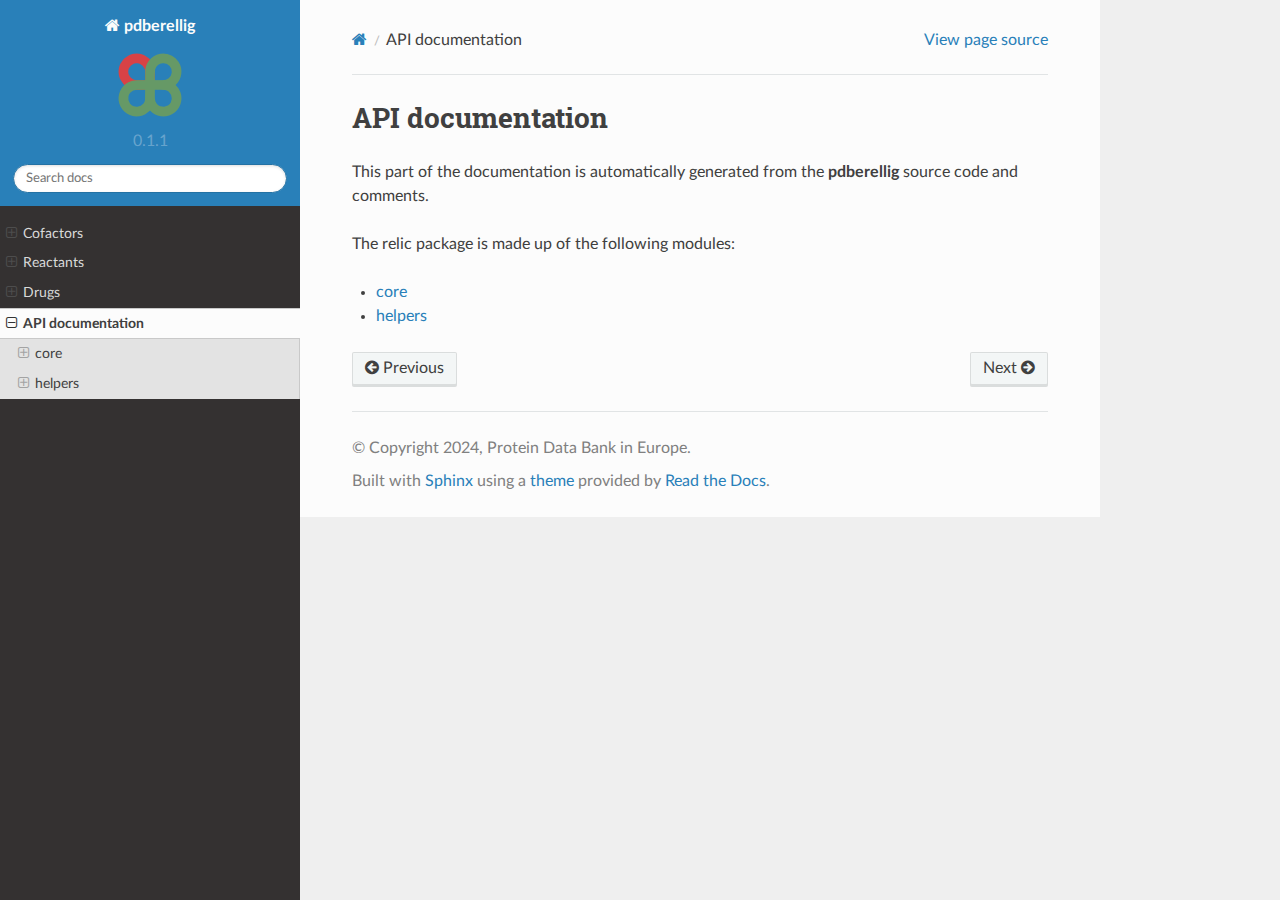
==== api.html @ 91ac5094 "deploy: 54337a96a2cb39eac7a4ba0f6987382b435b58b2" ====
<!DOCTYPE html>
<html class="writer-html5" lang="en" >
<head>
  <meta charset="utf-8" /><meta name="generator" content="Docutils 0.18.1: http://docutils.sourceforge.net/" />

  <meta name="viewport" content="width=device-width, initial-scale=1.0" />
  <title>API documentation &mdash; pdberellig 0.1.1 documentation</title>
      <link rel="stylesheet" href="_static/pygments.css" type="text/css" />
      <link rel="stylesheet" href="_static/css/theme.css" type="text/css" />
      <link rel="stylesheet" href="_static/css/styles.css" type="text/css" />
  <!--[if lt IE 9]>
    <script src="_static/js/html5shiv.min.js"></script>
  <![endif]-->
  
        <script src="_static/jquery.js?v=5d32c60e"></script>
        <script src="_static/_sphinx_javascript_frameworks_compat.js?v=2cd50e6c"></script>
        <script src="_static/documentation_options.js?v=a58bc63e"></script>
        <script src="_static/doctools.js?v=9a2dae69"></script>
        <script src="_static/sphinx_highlight.js?v=dc90522c"></script>
    <script src="_static/js/theme.js"></script>
    <link rel="index" title="Index" href="genindex.html" />
    <link rel="search" title="Search" href="search.html" />
    <link rel="next" title="core" href="pdberellig.core.html" />
    <link rel="prev" title="Drugs" href="documentation/drugs.html" /> 
</head>

<body class="wy-body-for-nav"> 
  <div class="wy-grid-for-nav">
    <nav data-toggle="wy-nav-shift" class="wy-nav-side">
      <div class="wy-side-scroll">
        <div class="wy-side-nav-search" >

          
          
          <a href="index.html" class="icon icon-home">
            pdberellig
              <img src="_static/logo.png" class="logo" alt="Logo"/>
          </a>
              <div class="version">
                0.1.1
              </div>
<div role="search">
  <form id="rtd-search-form" class="wy-form" action="search.html" method="get">
    <input type="text" name="q" placeholder="Search docs" aria-label="Search docs" />
    <input type="hidden" name="check_keywords" value="yes" />
    <input type="hidden" name="area" value="default" />
  </form>
</div>
        </div><div class="wy-menu wy-menu-vertical" data-spy="affix" role="navigation" aria-label="Navigation menu">
              <ul>
<li class="toctree-l1"><a class="reference internal" href="documentation/cofactors.html">Cofactors</a><ul>
<li class="toctree-l2"><a class="reference internal" href="documentation/cofactors.html#annotation-process">Annotation process</a></li>
<li class="toctree-l2"><a class="reference internal" href="documentation/cofactors.html#data">Data</a></li>
<li class="toctree-l2"><a class="reference internal" href="documentation/cofactors.html#examples">Examples</a></li>
</ul>
</li>
<li class="toctree-l1"><a class="reference internal" href="documentation/reactants.html">Reactants</a><ul>
<li class="toctree-l2"><a class="reference internal" href="documentation/reactants.html#annotation-process">Annotation process</a></li>
<li class="toctree-l2"><a class="reference internal" href="documentation/reactants.html#example">Example</a></li>
</ul>
</li>
<li class="toctree-l1"><a class="reference internal" href="documentation/drugs.html">Drugs</a><ul>
<li class="toctree-l2"><a class="reference internal" href="documentation/drugs.html#annotation-process">Annotation process</a></li>
<li class="toctree-l2"><a class="reference internal" href="documentation/drugs.html#example">Example</a></li>
</ul>
</li>
</ul>
<ul class="current">
<li class="toctree-l1 current"><a class="current reference internal" href="#">API documentation</a><ul>
<li class="toctree-l2"><a class="reference internal" href="pdberellig.core.html">core</a><ul>
<li class="toctree-l3"><a class="reference internal" href="pdberellig.core.html#pdberellig-core-cofactors">pdberellig.core.cofactors</a></li>
<li class="toctree-l3"><a class="reference internal" href="pdberellig.core.html#pdberellig-core-reactants">pdberellig.core.reactants</a></li>
<li class="toctree-l3"><a class="reference internal" href="pdberellig.core.html#pdberellig-core-drugs">pdberellig.core.drugs</a></li>
</ul>
</li>
<li class="toctree-l2"><a class="reference internal" href="pdberellig.helpers.html">helpers</a><ul>
<li class="toctree-l3"><a class="reference internal" href="pdberellig.helpers.html#pdberellig-helpers-utils">pdberellig.helpers.utils</a></li>
<li class="toctree-l3"><a class="reference internal" href="pdberellig.helpers.html#module-pdberellig.helpers.file_utils">pdberellig.helpers.file_utils</a><ul>
<li class="toctree-l4"><a class="reference internal" href="pdberellig.helpers.html#pdberellig.helpers.file_utils.get_chebi_iterator"><code class="docutils literal notranslate"><span class="pre">get_chebi_iterator()</span></code></a></li>
<li class="toctree-l4"><a class="reference internal" href="pdberellig.helpers.html#pdberellig.helpers.file_utils.get_cif_path"><code class="docutils literal notranslate"><span class="pre">get_cif_path()</span></code></a></li>
</ul>
</li>
</ul>
</li>
</ul>
</li>
</ul>

        </div>
      </div>
    </nav>

    <section data-toggle="wy-nav-shift" class="wy-nav-content-wrap"><nav class="wy-nav-top" aria-label="Mobile navigation menu" >
          <i data-toggle="wy-nav-top" class="fa fa-bars"></i>
          <a href="index.html">pdberellig</a>
      </nav>

      <div class="wy-nav-content">
        <div class="rst-content">
          <div role="navigation" aria-label="Page navigation">
  <ul class="wy-breadcrumbs">
      <li><a href="index.html" class="icon icon-home" aria-label="Home"></a></li>
      <li class="breadcrumb-item active">API documentation</li>
      <li class="wy-breadcrumbs-aside">
            <a href="_sources/api.md.txt" rel="nofollow"> View page source</a>
      </li>
  </ul>
  <hr/>
</div>
          <div role="main" class="document" itemscope="itemscope" itemtype="http://schema.org/Article">
           <div itemprop="articleBody">
             
  <section id="module-pdberellig">
<span id="api-documentation"></span><h1>API documentation<a class="headerlink" href="#module-pdberellig" title="Link to this heading"></a></h1>
<p>This part of the documentation is automatically generated from the <strong>pdberellig</strong> source code and comments.</p>
<p>The relic package is made up of the following modules:</p>
<div class="toctree-wrapper compound">
<ul>
<li class="toctree-l1"><a class="reference internal" href="pdberellig.core.html">core</a></li>
<li class="toctree-l1"><a class="reference internal" href="pdberellig.helpers.html">helpers</a></li>
</ul>
</div>
</section>


           </div>
          </div>
          <footer><div class="rst-footer-buttons" role="navigation" aria-label="Footer">
        <a href="documentation/drugs.html" class="btn btn-neutral float-left" title="Drugs" accesskey="p" rel="prev"><span class="fa fa-arrow-circle-left" aria-hidden="true"></span> Previous</a>
        <a href="pdberellig.core.html" class="btn btn-neutral float-right" title="core" accesskey="n" rel="next">Next <span class="fa fa-arrow-circle-right" aria-hidden="true"></span></a>
    </div>

  <hr/>

  <div role="contentinfo">
    <p>&#169; Copyright 2024, Protein Data Bank in Europe.</p>
  </div>

  Built with <a href="https://www.sphinx-doc.org/">Sphinx</a> using a
    <a href="https://github.com/readthedocs/sphinx_rtd_theme">theme</a>
    provided by <a href="https://readthedocs.org">Read the Docs</a>.
   

</footer>
        </div>
      </div>
    </section>
  </div>
  <script>
      jQuery(function () {
          SphinxRtdTheme.Navigation.enable(true);
      });
  </script> 

</body>
</html>
---- _static/pygments.css ----
pre { line-height: 125%; }
td.linenos .normal { color: inherit; background-color: transparent; padding-left: 5px; padding-right: 5px; }
span.linenos { color: inherit; background-color: transparent; padding-left: 5px; padding-right: 5px; }
td.linenos .special { color: #000000; background-color: #ffffc0; padding-left: 5px; padding-right: 5px; }
span.linenos.special { color: #000000; background-color: #ffffc0; padding-left: 5px; padding-right: 5px; }
.highlight .hll { background-color: #ffffcc }
.highlight { background: #eeffcc; }
.highlight .c { color: #408090; font-style: italic } /* Comment */
.highlight .err { border: 1px solid #FF0000 } /* Error */
.highlight .k { color: #007020; font-weight: bold } /* Keyword */
.highlight .o { color: #666666 } /* Operator */
.highlight .ch { color: #408090; font-style: italic } /* Comment.Hashbang */
.highlight .cm { color: #408090; font-style: italic } /* Comment.Multiline */
.highlight .cp { color: #007020 } /* Comment.Preproc */
.highlight .cpf { color: #408090; font-style: italic } /* Comment.PreprocFile */
.highlight .c1 { color: #408090; font-style: italic } /* Comment.Single */
.highlight .cs { color: #408090; background-color: #fff0f0 } /* Comment.Special */
.highlight .gd { color: #A00000 } /* Generic.Deleted */
.highlight .ge { font-style: italic } /* Generic.Emph */
.highlight .ges { font-weight: bold; font-style: italic } /* Generic.EmphStrong */
.highlight .gr { color: #FF0000 } /* Generic.Error */
.highlight .gh { color: #000080; font-weight: bold } /* Generic.Heading */
.highlight .gi { color: #00A000 } /* Generic.Inserted */
.highlight .go { color: #333333 } /* Generic.Output */
.highlight .gp { color: #c65d09; font-weight: bold } /* Generic.Prompt */
.highlight .gs { font-weight: bold } /* Generic.Strong */
.highlight .gu { color: #800080; font-weight: bold } /* Generic.Subheading */
.highlight .gt { color: #0044DD } /* Generic.Traceback */
.highlight .kc { color: #007020; font-weight: bold } /* Keyword.Constant */
.highlight .kd { color: #007020; font-weight: bold } /* Keyword.Declaration */
.highlight .kn { color: #007020; font-weight: bold } /* Keyword.Namespace */
.highlight .kp { color: #007020 } /* Keyword.Pseudo */
.highlight .kr { color: #007020; font-weight: bold } /* Keyword.Reserved */
.highlight .kt { color: #902000 } /* Keyword.Type */
.highlight .m { color: #208050 } /* Literal.Number */
.highlight .s { color: #4070a0 } /* Literal.String */
.highlight .na { color: #4070a0 } /* Name.Attribute */
.highlight .nb { color: #007020 } /* Name.Builtin */
.highlight .nc { color: #0e84b5; font-weight: bold } /* Name.Class */
.highlight .no { color: #60add5 } /* Name.Constant */
.highlight .nd { color: #555555; font-weight: bold } /* Name.Decorator */
.highlight .ni { color: #d55537; font-weight: bold } /* Name.Entity */
.highlight .ne { color: #007020 } /* Name.Exception */
.highlight .nf { color: #06287e } /* Name.Function */
.highlight .nl { color: #002070; font-weight: bold } /* Name.Label */
.highlight .nn { color: #0e84b5; font-weight: bold } /* Name.Namespace */
.highlight .nt { color: #062873; font-weight: bold } /* Name.Tag */
.highlight .nv { color: #bb60d5 } /* Name.Variable */
.highlight .ow { color: #007020; font-weight: bold } /* Operator.Word */
.highlight .w { color: #bbbbbb } /* Text.Whitespace */
.highlight .mb { color: #208050 } /* Literal.Number.Bin */
.highlight .mf { color: #208050 } /* Literal.Number.Float */
.highlight .mh { color: #208050 } /* Literal.Number.Hex */
.highlight .mi { color: #208050 } /* Literal.Number.Integer */
.highlight .mo { color: #208050 } /* Literal.Number.Oct */
.highlight .sa { color: #4070a0 } /* Literal.String.Affix */
.highlight .sb { color: #4070a0 } /* Literal.String.Backtick */
.highlight .sc { color: #4070a0 } /* Literal.String.Char */
.highlight .dl { color: #4070a0 } /* Literal.String.Delimiter */
.highlight .sd { color: #4070a0; font-style: italic } /* Literal.String.Doc */
.highlight .s2 { color: #4070a0 } /* Literal.String.Double */
.highlight .se { color: #4070a0; font-weight: bold } /* Literal.String.Escape */
.highlight .sh { color: #4070a0 } /* Literal.String.Heredoc */
.highlight .si { color: #70a0d0; font-style: italic } /* Literal.String.Interpol */
.highlight .sx { color: #c65d09 } /* Literal.String.Other */
.highlight .sr { color: #235388 } /* Literal.String.Regex */
.highlight .s1 { color: #4070a0 } /* Literal.String.Single */
.highlight .ss { color: #517918 } /* Literal.String.Symbol */
.highlight .bp { color: #007020 } /* Name.Builtin.Pseudo */
.highlight .fm { color: #06287e } /* Name.Function.Magic */
.highlight .vc { color: #bb60d5 } /* Name.Variable.Class */
.highlight .vg { color: #bb60d5 } /* Name.Variable.Global */
.highlight .vi { color: #bb60d5 } /* Name.Variable.Instance */
.highlight .vm { color: #bb60d5 } /* Name.Variable.Magic */
.highlight .il { color: #208050 } /* Literal.Number.Integer.Long */
---- _static/css/theme.css ----
html{box-sizing:border-box}*,:after,:before{box-sizing:inherit}article,aside,details,figcaption,figure,footer,header,hgroup,nav,section{display:block}audio,canvas,video{display:inline-block;*display:inline;*zoom:1}[hidden],audio:not([controls]){display:none}*{-webkit-box-sizing:border-box;-moz-box-sizing:border-box;box-sizing:border-box}html{font-size:100%;-webkit-text-size-adjust:100%;-ms-text-size-adjust:100%}body{margin:0}a:active,a:hover{outline:0}abbr[title]{border-bottom:1px dotted}b,strong{font-weight:700}blockquote{margin:0}dfn{font-style:italic}ins{background:#ff9;text-decoration:none}ins,mark{color:#000}mark{background:#ff0;font-style:italic;font-weight:700}.rst-content code,.rst-content tt,code,kbd,pre,samp{font-family:monospace,serif;_font-family:courier new,monospace;font-size:1em}pre{white-space:pre}q{quotes:none}q:after,q:before{content:"";content:none}small{font-size:85%}sub,sup{font-size:75%;line-height:0;position:relative;vertical-align:baseline}sup{top:-.5em}sub{bottom:-.25em}dl,ol,ul{margin:0;padding:0;list-style:none;list-style-image:none}li{list-style:none}dd{margin:0}img{border:0;-ms-interpolation-mode:bicubic;vertical-align:middle;max-width:100%}svg:not(:root){overflow:hidden}figure,form{margin:0}label{cursor:pointer}button,input,select,textarea{font-size:100%;margin:0;vertical-align:baseline;*vertical-align:middle}button,input{line-height:normal}button,input[type=button],input[type=reset],input[type=submit]{cursor:pointer;-webkit-appearance:button;*overflow:visible}button[disabled],input[disabled]{cursor:default}input[type=search]{-webkit-appearance:textfield;-moz-box-sizing:content-box;-webkit-box-sizing:content-box;box-sizing:content-box}textarea{resize:vertical}table{border-collapse:collapse;border-spacing:0}td{vertical-align:top}.chromeframe{margin:.2em 0;background:#ccc;color:#000;padding:.2em 0}.ir{display:block;border:0;text-indent:-999em;overflow:hidden;background-color:transparent;background-repeat:no-repeat;text-align:left;direction:ltr;*line-height:0}.ir br{display:none}.hidden{display:none!important;visibility:hidden}.visuallyhidden{border:0;clip:rect(0 0 0 0);height:1px;margin:-1px;overflow:hidden;padding:0;position:absolute;width:1px}.visuallyhidden.focusable:active,.visuallyhidden.focusable:focus{clip:auto;height:auto;margin:0;overflow:visible;position:static;width:auto}.invisible{visibility:hidden}.relative{position:relative}big,small{font-size:100%}@media print{body,html,section{background:none!important}*{box-shadow:none!important;text-shadow:none!important;filter:none!important;-ms-filter:none!important}a,a:visited{text-decoration:underline}.ir a:after,a[href^="#"]:after,a[href^="javascript:"]:after{content:""}blockquote,pre{page-break-inside:avoid}thead{display:table-header-group}img,tr{page-break-inside:avoid}img{max-width:100%!important}@page{margin:.5cm}.rst-content .toctree-wrapper>p.caption,h2,h3,p{orphans:3;widows:3}.rst-content .toctree-wrapper>p.caption,h2,h3{page-break-after:avoid}}.btn,.fa:before,.icon:before,.rst-content .admonition,.rst-content .admonition-title:before,.rst-content .admonition-todo,.rst-content .attention,.rst-content .caution,.rst-content .code-block-caption .headerlink:before,.rst-content .danger,.rst-content .eqno .headerlink:before,.rst-content .error,.rst-content .hint,.rst-content .important,.rst-content .note,.rst-content .seealso,.rst-content .tip,.rst-content .warning,.rst-content code.download span:first-child:before,.rst-content dl dt .headerlink:before,.rst-content h1 .headerlink:before,.rst-content h2 .headerlink:before,.rst-content h3 .headerlink:before,.rst-content h4 .headerlink:before,.rst-content h5 .headerlink:before,.rst-content h6 .headerlink:before,.rst-content p.caption .headerlink:before,.rst-content p .headerlink:before,.rst-content table>caption .headerlink:before,.rst-content tt.download span:first-child:before,.wy-alert,.wy-dropdown .caret:before,.wy-inline-validate.wy-inline-validate-danger .wy-input-context:before,.wy-inline-validate.wy-inline-validate-info .wy-input-context:before,.wy-inline-validate.wy-inline-validate-success .wy-input-context:before,.wy-inline-validate.wy-inline-validate-warning .wy-input-context:before,.wy-menu-vertical li.current>a button.toctree-expand:before,.wy-menu-vertical li.on a button.toctree-expand:before,.wy-menu-vertical li button.toctree-expand:before,input[type=color],input[type=date],input[type=datetime-local],input[type=datetime],input[type=email],input[type=month],input[type=number],input[type=password],input[type=search],input[type=tel],input[type=text],input[type=time],input[type=url],input[type=week],select,textarea{-webkit-font-smoothing:antialiased}.clearfix{*zoom:1}.clearfix:after,.clearfix:before{display:table;content:""}.clearfix:after{clear:both}/*!
 *  Font Awesome 4.7.0 by @davegandy - http://fontawesome.io - @fontawesome
 *  License - http://fontawesome.io/license (Font: SIL OFL 1.1, CSS: MIT License)
 */@font-face{font-family:FontAwesome;src:url(fonts/fontawesome-webfont.eot?674f50d287a8c48dc19ba404d20fe713);src:url(fonts/fontawesome-webfont.eot?674f50d287a8c48dc19ba404d20fe713?#iefix&v=4.7.0) format("embedded-opentype"),url(fonts/fontawesome-webfont.woff2?af7ae505a9eed503f8b8e6982036873e) format("woff2"),url(fonts/fontawesome-webfont.woff?fee66e712a8a08eef5805a46892932ad) format("woff"),url(fonts/fontawesome-webfont.ttf?b06871f281fee6b241d60582ae9369b9) format("truetype"),url(fonts/fontawesome-webfont.svg?912ec66d7572ff821749319396470bde#fontawesomeregular) format("svg");font-weight:400;font-style:normal}.fa,.icon,.rst-content .admonition-title,.rst-content .code-block-caption .headerlink,.rst-content .eqno .headerlink,.rst-content code.download span:first-child,.rst-content dl dt .headerlink,.rst-content h1 .headerlink,.rst-content h2 .headerlink,.rst-content h3 .headerlink,.rst-content h4 .headerlink,.rst-content h5 .headerlink,.rst-content h6 .headerlink,.rst-content p.caption .headerlink,.rst-content p .headerlink,.rst-content table>caption .headerlink,.rst-content tt.download span:first-child,.wy-menu-vertical li.current>a button.toctree-expand,.wy-menu-vertical li.on a button.toctree-expand,.wy-menu-vertical li button.toctree-expand{display:inline-block;font:normal normal normal 14px/1 FontAwesome;font-size:inherit;text-rendering:auto;-webkit-font-smoothing:antialiased;-moz-osx-font-smoothing:grayscale}.fa-lg{font-size:1.33333em;line-height:.75em;vertical-align:-15%}.fa-2x{font-size:2em}.fa-3x{font-size:3em}.fa-4x{font-size:4em}.fa-5x{font-size:5em}.fa-fw{width:1.28571em;text-align:center}.fa-ul{padding-left:0;margin-left:2.14286em;list-style-type:none}.fa-ul>li{position:relative}.fa-li{position:absolute;left:-2.14286em;width:2.14286em;top:.14286em;text-align:center}.fa-li.fa-lg{left:-1.85714em}.fa-border{padding:.2em .25em .15em;border:.08em solid #eee;border-radius:.1em}.fa-pull-left{float:left}.fa-pull-right{float:right}.fa-pull-left.icon,.fa.fa-pull-left,.rst-content .code-block-caption .fa-pull-left.headerlink,.rst-content .eqno .fa-pull-left.headerlink,.rst-content .fa-pull-left.admonition-title,.rst-content code.download span.fa-pull-left:first-child,.rst-content dl dt .fa-pull-left.headerlink,.rst-content h1 .fa-pull-left.headerlink,.rst-content h2 .fa-pull-left.headerlink,.rst-content h3 .fa-pull-left.headerlink,.rst-content h4 .fa-pull-left.headerlink,.rst-content h5 .fa-pull-left.headerlink,.rst-content h6 .fa-pull-left.headerlink,.rst-content p .fa-pull-left.headerlink,.rst-content table>caption .fa-pull-left.headerlink,.rst-content tt.download span.fa-pull-left:first-child,.wy-menu-vertical li.current>a button.fa-pull-left.toctree-expand,.wy-menu-vertical li.on a button.fa-pull-left.toctree-expand,.wy-menu-vertical li button.fa-pull-left.toctree-expand{margin-right:.3em}.fa-pull-right.icon,.fa.fa-pull-right,.rst-content .code-block-caption .fa-pull-right.headerlink,.rst-content .eqno .fa-pull-right.headerlink,.rst-content .fa-pull-right.admonition-title,.rst-content code.download span.fa-pull-right:first-child,.rst-content dl dt .fa-pull-right.headerlink,.rst-content h1 .fa-pull-right.headerlink,.rst-content h2 .fa-pull-right.headerlink,.rst-content h3 .fa-pull-right.headerlink,.rst-content h4 .fa-pull-right.headerlink,.rst-content h5 .fa-pull-right.headerlink,.rst-content h6 .fa-pull-right.headerlink,.rst-content p .fa-pull-right.headerlink,.rst-content table>caption .fa-pull-right.headerlink,.rst-content tt.download span.fa-pull-right:first-child,.wy-menu-vertical li.current>a button.fa-pull-right.toctree-expand,.wy-menu-vertical li.on a button.fa-pull-right.toctree-expand,.wy-menu-vertical li button.fa-pull-right.toctree-expand{margin-left:.3em}.pull-right{float:right}.pull-left{float:left}.fa.pull-left,.pull-left.icon,.rst-content .code-block-caption .pull-left.headerlink,.rst-content .eqno .pull-left.headerlink,.rst-content .pull-left.admonition-title,.rst-content code.download span.pull-left:first-child,.rst-content dl dt .pull-left.headerlink,.rst-content h1 .pull-left.headerlink,.rst-content h2 .pull-left.headerlink,.rst-content h3 .pull-left.headerlink,.rst-content h4 .pull-left.headerlink,.rst-content h5 .pull-left.headerlink,.rst-content h6 .pull-left.headerlink,.rst-content p .pull-left.headerlink,.rst-content table>caption .pull-left.headerlink,.rst-content tt.download span.pull-left:first-child,.wy-menu-vertical li.current>a button.pull-left.toctree-expand,.wy-menu-vertical li.on a button.pull-left.toctree-expand,.wy-menu-vertical li button.pull-left.toctree-expand{margin-right:.3em}.fa.pull-right,.pull-right.icon,.rst-content .code-block-caption .pull-right.headerlink,.rst-content .eqno .pull-right.headerlink,.rst-content .pull-right.admonition-title,.rst-content code.download span.pull-right:first-child,.rst-content dl dt .pull-right.headerlink,.rst-content h1 .pull-right.headerlink,.rst-content h2 .pull-right.headerlink,.rst-content h3 .pull-right.headerlink,.rst-content h4 .pull-right.headerlink,.rst-content h5 .pull-right.headerlink,.rst-content h6 .pull-right.headerlink,.rst-content p .pull-right.headerlink,.rst-content table>caption .pull-right.headerlink,.rst-content tt.download span.pull-right:first-child,.wy-menu-vertical li.current>a button.pull-right.toctree-expand,.wy-menu-vertical li.on a button.pull-right.toctree-expand,.wy-menu-vertical li button.pull-right.toctree-expand{margin-left:.3em}.fa-spin{-webkit-animation:fa-spin 2s linear infinite;animation:fa-spin 2s linear infinite}.fa-pulse{-webkit-animation:fa-spin 1s steps(8) infinite;animation:fa-spin 1s steps(8) infinite}@-webkit-keyframes fa-spin{0%{-webkit-transform:rotate(0deg);transform:rotate(0deg)}to{-webkit-transform:rotate(359deg);transform:rotate(359deg)}}@keyframes fa-spin{0%{-webkit-transform:rotate(0deg);transform:rotate(0deg)}to{-webkit-transform:rotate(359deg);transform:rotate(359deg)}}.fa-rotate-90{-ms-filter:"progid:DXImageTransform.Microsoft.BasicImage(rotation=1)";-webkit-transform:rotate(90deg);-ms-transform:rotate(90deg);transform:rotate(90deg)}.fa-rotate-180{-ms-filter:"progid:DXImageTransform.Microsoft.BasicImage(rotation=2)";-webkit-transform:rotate(180deg);-ms-transform:rotate(180deg);transform:rotate(180deg)}.fa-rotate-270{-ms-filter:"progid:DXImageTransform.Microsoft.BasicImage(rotation=3)";-webkit-transform:rotate(270deg);-ms-transform:rotate(270deg);transform:rotate(270deg)}.fa-flip-horizontal{-ms-filter:"progid:DXImageTransform.Microsoft.BasicImage(rotation=0, mirror=1)";-webkit-transform:scaleX(-1);-ms-transform:scaleX(-1);transform:scaleX(-1)}.fa-flip-vertical{-ms-filter:"progid:DXImageTransform.Microsoft.BasicImage(rotation=2, mirror=1)";-webkit-transform:scaleY(-1);-ms-transform:scaleY(-1);transform:scaleY(-1)}:root .fa-flip-horizontal,:root .fa-flip-vertical,:root .fa-rotate-90,:root .fa-rotate-180,:root .fa-rotate-270{filter:none}.fa-stack{position:relative;display:inline-block;width:2em;height:2em;line-height:2em;vertical-align:middle}.fa-stack-1x,.fa-stack-2x{position:absolute;left:0;width:100%;text-align:center}.fa-stack-1x{line-height:inherit}.fa-stack-2x{font-size:2em}.fa-inverse{color:#fff}.fa-glass:before{content:""}.fa-music:before{content:""}.fa-search:before,.icon-search:before{content:""}.fa-envelope-o:before{content:""}.fa-heart:before{content:""}.fa-star:before{content:""}.fa-star-o:before{content:""}.fa-user:before{content:""}.fa-film:before{content:""}.fa-th-large:before{content:""}.fa-th:before{content:""}.fa-th-list:before{content:""}.fa-check:before{content:""}.fa-close:before,.fa-remove:before,.fa-times:before{content:""}.fa-search-plus:before{content:""}.fa-search-minus:before{content:""}.fa-power-off:before{content:""}.fa-signal:before{content:""}.fa-cog:before,.fa-gear:before{content:""}.fa-trash-o:before{content:""}.fa-home:before,.icon-home:before{content:""}.fa-file-o:before{content:""}.fa-clock-o:before{content:""}.fa-road:before{content:""}.fa-download:before,.rst-content code.download span:first-child:before,.rst-content tt.download span:first-child:before{content:""}.fa-arrow-circle-o-down:before{content:""}.fa-arrow-circle-o-up:before{content:""}.fa-inbox:before{content:""}.fa-play-circle-o:before{content:""}.fa-repeat:before,.fa-rotate-right:before{content:""}.fa-refresh:before{content:""}.fa-list-alt:before{content:""}.fa-lock:before{content:""}.fa-flag:before{content:""}.fa-headphones:before{content:""}.fa-volume-off:before{content:""}.fa-volume-down:before{content:""}.fa-volume-up:before{content:""}.fa-qrcode:before{content:""}.fa-barcode:before{content:""}.fa-tag:before{content:""}.fa-tags:before{content:""}.fa-book:before,.icon-book:before{content:""}.fa-bookmark:before{content:""}.fa-print:before{content:""}.fa-camera:before{content:""}.fa-font:before{content:""}.fa-bold:before{content:""}.fa-italic:before{content:""}.fa-text-height:before{content:""}.fa-text-width:before{content:""}.fa-align-left:before{content:""}.fa-align-center:before{content:""}.fa-align-right:before{content:""}.fa-align-justify:before{content:""}.fa-list:before{content:""}.fa-dedent:before,.fa-outdent:before{content:""}.fa-indent:before{content:""}.fa-video-camera:before{content:""}.fa-image:before,.fa-photo:before,.fa-picture-o:before{content:""}.fa-pencil:before{content:""}.fa-map-marker:before{content:""}.fa-adjust:before{content:""}.fa-tint:before{content:""}.fa-edit:before,.fa-pencil-square-o:before{content:""}.fa-share-square-o:before{content:""}.fa-check-square-o:before{content:""}.fa-arrows:before{content:""}.fa-step-backward:before{content:""}.fa-fast-backward:before{content:""}.fa-backward:before{content:""}.fa-play:before{content:""}.fa-pause:before{content:""}.fa-stop:before{content:""}.fa-forward:before{content:""}.fa-fast-forward:before{content:""}.fa-step-forward:before{content:""}.fa-eject:before{content:""}.fa-chevron-left:before{content:""}.fa-chevron-right:before{content:""}.fa-plus-circle:before{content:""}.fa-minus-circle:before{content:""}.fa-times-circle:before,.wy-inline-validate.wy-inline-validate-danger .wy-input-context:before{content:""}.fa-check-circle:before,.wy-inline-validate.wy-inline-validate-success .wy-input-context:before{content:""}.fa-question-circle:before{content:""}.fa-info-circle:before{content:""}.fa-crosshairs:before{content:""}.fa-times-circle-o:before{content:""}.fa-check-circle-o:before{content:""}.fa-ban:before{content:""}.fa-arrow-left:before{content:""}.fa-arrow-right:before{content:""}.fa-arrow-up:before{content:""}.fa-arrow-down:before{content:""}.fa-mail-forward:before,.fa-share:before{content:""}.fa-expand:before{content:""}.fa-compress:before{content:""}.fa-plus:before{content:""}.fa-minus:before{content:""}.fa-asterisk:before{content:""}.fa-exclamation-circle:before,.rst-content .admonition-title:before,.wy-inline-validate.wy-inline-validate-info .wy-input-context:before,.wy-inline-validate.wy-inline-validate-warning .wy-input-context:before{content:""}.fa-gift:before{content:""}.fa-leaf:before{content:""}.fa-fire:before,.icon-fire:before{content:""}.fa-eye:before{content:""}.fa-eye-slash:before{content:""}.fa-exclamation-triangle:before,.fa-warning:before{content:""}.fa-plane:before{content:""}.fa-calendar:before{content:""}.fa-random:before{content:""}.fa-comment:before{content:""}.fa-magnet:before{content:""}.fa-chevron-up:before{content:""}.fa-chevron-down:before{content:""}.fa-retweet:before{content:""}.fa-shopping-cart:before{content:""}.fa-folder:before{content:""}.fa-folder-open:before{content:""}.fa-arrows-v:before{content:""}.fa-arrows-h:before{content:""}.fa-bar-chart-o:before,.fa-bar-chart:before{content:""}.fa-twitter-square:before{content:""}.fa-facebook-square:before{content:""}.fa-camera-retro:before{content:""}.fa-key:before{content:""}.fa-cogs:before,.fa-gears:before{content:""}.fa-comments:before{content:""}.fa-thumbs-o-up:before{content:""}.fa-thumbs-o-down:before{content:""}.fa-star-half:before{content:""}.fa-heart-o:before{content:""}.fa-sign-out:before{content:""}.fa-linkedin-square:before{content:""}.fa-thumb-tack:before{content:""}.fa-external-link:before{content:""}.fa-sign-in:before{content:""}.fa-trophy:before{content:""}.fa-github-square:before{content:""}.fa-upload:before{content:""}.fa-lemon-o:before{content:""}.fa-phone:before{content:""}.fa-square-o:before{content:""}.fa-bookmark-o:before{content:""}.fa-phone-square:before{content:""}.fa-twitter:before{content:""}.fa-facebook-f:before,.fa-facebook:before{content:""}.fa-github:before,.icon-github:before{content:""}.fa-unlock:before{content:""}.fa-credit-card:before{content:""}.fa-feed:before,.fa-rss:before{content:""}.fa-hdd-o:before{content:""}.fa-bullhorn:before{content:""}.fa-bell:before{content:""}.fa-certificate:before{content:""}.fa-hand-o-right:before{content:""}.fa-hand-o-left:before{content:""}.fa-hand-o-up:before{content:""}.fa-hand-o-down:before{content:""}.fa-arrow-circle-left:before,.icon-circle-arrow-left:before{content:""}.fa-arrow-circle-right:before,.icon-circle-arrow-right:before{content:""}.fa-arrow-circle-up:before{content:""}.fa-arrow-circle-down:before{content:""}.fa-globe:before{content:""}.fa-wrench:before{content:""}.fa-tasks:before{content:""}.fa-filter:before{content:""}.fa-briefcase:before{content:""}.fa-arrows-alt:before{content:""}.fa-group:before,.fa-users:before{content:""}.fa-chain:before,.fa-link:before,.icon-link:before{content:""}.fa-cloud:before{content:""}.fa-flask:before{content:""}.fa-cut:before,.fa-scissors:before{content:""}.fa-copy:before,.fa-files-o:before{content:""}.fa-paperclip:before{content:""}.fa-floppy-o:before,.fa-save:before{content:""}.fa-square:before{content:""}.fa-bars:before,.fa-navicon:before,.fa-reorder:before{content:""}.fa-list-ul:before{content:""}.fa-list-ol:before{content:""}.fa-strikethrough:before{content:""}.fa-underline:before{content:""}.fa-table:before{content:""}.fa-magic:before{content:""}.fa-truck:before{content:""}.fa-pinterest:before{content:""}.fa-pinterest-square:before{content:""}.fa-google-plus-square:before{content:""}.fa-google-plus:before{content:""}.fa-money:before{content:""}.fa-caret-down:before,.icon-caret-down:before,.wy-dropdown .caret:before{content:""}.fa-caret-up:before{content:""}.fa-caret-left:before{content:""}.fa-caret-right:before{content:""}.fa-columns:before{content:""}.fa-sort:before,.fa-unsorted:before{content:""}.fa-sort-desc:before,.fa-sort-down:before{content:""}.fa-sort-asc:before,.fa-sort-up:before{content:""}.fa-envelope:before{content:""}.fa-linkedin:before{content:""}.fa-rotate-left:before,.fa-undo:before{content:""}.fa-gavel:before,.fa-legal:before{content:""}.fa-dashboard:before,.fa-tachometer:before{content:""}.fa-comment-o:before{content:""}.fa-comments-o:before{content:""}.fa-bolt:before,.fa-flash:before{content:""}.fa-sitemap:before{content:""}.fa-umbrella:before{content:""}.fa-clipboard:before,.fa-paste:before{content:""}.fa-lightbulb-o:before{content:""}.fa-exchange:before{content:""}.fa-cloud-download:before{content:""}.fa-cloud-upload:before{content:""}.fa-user-md:before{content:""}.fa-stethoscope:before{content:""}.fa-suitcase:before{content:""}.fa-bell-o:before{content:""}.fa-coffee:before{content:""}.fa-cutlery:before{content:""}.fa-file-text-o:before{content:""}.fa-building-o:before{content:""}.fa-hospital-o:before{content:""}.fa-ambulance:before{content:""}.fa-medkit:before{content:""}.fa-fighter-jet:before{content:""}.fa-beer:before{content:""}.fa-h-square:before{content:""}.fa-plus-square:before{content:""}.fa-angle-double-left:before{content:""}.fa-angle-double-right:before{content:""}.fa-angle-double-up:before{content:""}.fa-angle-double-down:before{content:""}.fa-angle-left:before{content:""}.fa-angle-right:before{content:""}.fa-angle-up:before{content:""}.fa-angle-down:before{content:""}.fa-desktop:before{content:""}.fa-laptop:before{content:""}.fa-tablet:before{content:""}.fa-mobile-phone:before,.fa-mobile:before{content:""}.fa-circle-o:before{content:""}.fa-quote-left:before{content:""}.fa-quote-right:before{content:""}.fa-spinner:before{content:""}.fa-circle:before{content:""}.fa-mail-reply:before,.fa-reply:before{content:""}.fa-github-alt:before{content:""}.fa-folder-o:before{content:""}.fa-folder-open-o:before{content:""}.fa-smile-o:before{content:""}.fa-frown-o:before{content:""}.fa-meh-o:before{content:""}.fa-gamepad:before{content:""}.fa-keyboard-o:before{content:""}.fa-flag-o:before{content:""}.fa-flag-checkered:before{content:""}.fa-terminal:before{content:""}.fa-code:before{content:""}.fa-mail-reply-all:before,.fa-reply-all:before{content:""}.fa-star-half-empty:before,.fa-star-half-full:before,.fa-star-half-o:before{content:""}.fa-location-arrow:before{content:""}.fa-crop:before{content:""}.fa-code-fork:before{content:""}.fa-chain-broken:before,.fa-unlink:before{content:""}.fa-question:before{content:""}.fa-info:before{content:""}.fa-exclamation:before{content:""}.fa-superscript:before{content:""}.fa-subscript:before{content:""}.fa-eraser:before{content:""}.fa-puzzle-piece:before{content:""}.fa-microphone:before{content:""}.fa-microphone-slash:before{content:""}.fa-shield:before{content:""}.fa-calendar-o:before{content:""}.fa-fire-extinguisher:before{content:""}.fa-rocket:before{content:""}.fa-maxcdn:before{content:""}.fa-chevron-circle-left:before{content:""}.fa-chevron-circle-right:before{content:""}.fa-chevron-circle-up:before{content:""}.fa-chevron-circle-down:before{content:""}.fa-html5:before{content:""}.fa-css3:before{content:""}.fa-anchor:before{content:""}.fa-unlock-alt:before{content:""}.fa-bullseye:before{content:""}.fa-ellipsis-h:before{content:""}.fa-ellipsis-v:before{content:""}.fa-rss-square:before{content:""}.fa-play-circle:before{content:""}.fa-ticket:before{content:""}.fa-minus-square:before{content:""}.fa-minus-square-o:before,.wy-menu-vertical li.current>a button.toctree-expand:before,.wy-menu-vertical li.on a button.toctree-expand:before{content:""}.fa-level-up:before{content:""}.fa-level-down:before{content:""}.fa-check-square:before{content:""}.fa-pencil-square:before{content:""}.fa-external-link-square:before{content:""}.fa-share-square:before{content:""}.fa-compass:before{content:""}.fa-caret-square-o-down:before,.fa-toggle-down:before{content:""}.fa-caret-square-o-up:before,.fa-toggle-up:before{content:""}.fa-caret-square-o-right:before,.fa-toggle-right:before{content:""}.fa-eur:before,.fa-euro:before{content:""}.fa-gbp:before{content:""}.fa-dollar:before,.fa-usd:before{content:""}.fa-inr:before,.fa-rupee:before{content:""}.fa-cny:before,.fa-jpy:before,.fa-rmb:before,.fa-yen:before{content:""}.fa-rouble:before,.fa-rub:before,.fa-ruble:before{content:""}.fa-krw:before,.fa-won:before{content:""}.fa-bitcoin:before,.fa-btc:before{content:""}.fa-file:before{content:""}.fa-file-text:before{content:""}.fa-sort-alpha-asc:before{content:""}.fa-sort-alpha-desc:before{content:""}.fa-sort-amount-asc:before{content:""}.fa-sort-amount-desc:before{content:""}.fa-sort-numeric-asc:before{content:""}.fa-sort-numeric-desc:before{content:""}.fa-thumbs-up:before{content:""}.fa-thumbs-down:before{content:""}.fa-youtube-square:before{content:""}.fa-youtube:before{content:""}.fa-xing:before{content:""}.fa-xing-square:before{content:""}.fa-youtube-play:before{content:""}.fa-dropbox:before{content:""}.fa-stack-overflow:before{content:""}.fa-instagram:before{content:""}.fa-flickr:before{content:""}.fa-adn:before{content:""}.fa-bitbucket:before,.icon-bitbucket:before{content:""}.fa-bitbucket-square:before{content:""}.fa-tumblr:before{content:""}.fa-tumblr-square:before{content:""}.fa-long-arrow-down:before{content:""}.fa-long-arrow-up:before{content:""}.fa-long-arrow-left:before{content:""}.fa-long-arrow-right:before{content:""}.fa-apple:before{content:""}.fa-windows:before{content:""}.fa-android:before{content:""}.fa-linux:before{content:""}.fa-dribbble:before{content:""}.fa-skype:before{content:""}.fa-foursquare:before{content:""}.fa-trello:before{content:""}.fa-female:before{content:""}.fa-male:before{content:""}.fa-gittip:before,.fa-gratipay:before{content:""}.fa-sun-o:before{content:""}.fa-moon-o:before{content:""}.fa-archive:before{content:""}.fa-bug:before{content:""}.fa-vk:before{content:""}.fa-weibo:before{content:""}.fa-renren:before{content:""}.fa-pagelines:before{content:""}.fa-stack-exchange:before{content:""}.fa-arrow-circle-o-right:before{content:""}.fa-arrow-circle-o-left:before{content:""}.fa-caret-square-o-left:before,.fa-toggle-left:before{content:""}.fa-dot-circle-o:before{content:""}.fa-wheelchair:before{content:""}.fa-vimeo-square:before{content:""}.fa-try:before,.fa-turkish-lira:before{content:""}.fa-plus-square-o:before,.wy-menu-vertical li button.toctree-expand:before{content:""}.fa-space-shuttle:before{content:""}.fa-slack:before{content:""}.fa-envelope-square:before{content:""}.fa-wordpress:before{content:""}.fa-openid:before{content:""}.fa-bank:before,.fa-institution:before,.fa-university:before{content:""}.fa-graduation-cap:before,.fa-mortar-board:before{content:""}.fa-yahoo:before{content:""}.fa-google:before{content:""}.fa-reddit:before{content:""}.fa-reddit-square:before{content:""}.fa-stumbleupon-circle:before{content:""}.fa-stumbleupon:before{content:""}.fa-delicious:before{content:""}.fa-digg:before{content:""}.fa-pied-piper-pp:before{content:""}.fa-pied-piper-alt:before{content:""}.fa-drupal:before{content:""}.fa-joomla:before{content:""}.fa-language:before{content:""}.fa-fax:before{content:""}.fa-building:before{content:""}.fa-child:before{content:""}.fa-paw:before{content:""}.fa-spoon:before{content:""}.fa-cube:before{content:""}.fa-cubes:before{content:""}.fa-behance:before{content:""}.fa-behance-square:before{content:""}.fa-steam:before{content:""}.fa-steam-square:before{content:""}.fa-recycle:before{content:""}.fa-automobile:before,.fa-car:before{content:""}.fa-cab:before,.fa-taxi:before{content:""}.fa-tree:before{content:""}.fa-spotify:before{content:""}.fa-deviantart:before{content:""}.fa-soundcloud:before{content:""}.fa-database:before{content:""}.fa-file-pdf-o:before{content:""}.fa-file-word-o:before{content:""}.fa-file-excel-o:before{content:""}.fa-file-powerpoint-o:before{content:""}.fa-file-image-o:before,.fa-file-photo-o:before,.fa-file-picture-o:before{content:""}.fa-file-archive-o:before,.fa-file-zip-o:before{content:""}.fa-file-audio-o:before,.fa-file-sound-o:before{content:""}.fa-file-movie-o:before,.fa-file-video-o:before{content:""}.fa-file-code-o:before{content:""}.fa-vine:before{content:""}.fa-codepen:before{content:""}.fa-jsfiddle:before{content:""}.fa-life-bouy:before,.fa-life-buoy:before,.fa-life-ring:before,.fa-life-saver:before,.fa-support:before{content:""}.fa-circle-o-notch:before{content:""}.fa-ra:before,.fa-rebel:before,.fa-resistance:before{content:""}.fa-empire:before,.fa-ge:before{content:""}.fa-git-square:before{content:""}.fa-git:before{content:""}.fa-hacker-news:before,.fa-y-combinator-square:before,.fa-yc-square:before{content:""}.fa-tencent-weibo:before{content:""}.fa-qq:before{content:""}.fa-wechat:before,.fa-weixin:before{content:""}.fa-paper-plane:before,.fa-send:before{content:""}.fa-paper-plane-o:before,.fa-send-o:before{content:""}.fa-history:before{content:""}.fa-circle-thin:before{content:""}.fa-header:before{content:""}.fa-paragraph:before{content:""}.fa-sliders:before{content:""}.fa-share-alt:before{content:""}.fa-share-alt-square:before{content:""}.fa-bomb:before{content:""}.fa-futbol-o:before,.fa-soccer-ball-o:before{content:""}.fa-tty:before{content:""}.fa-binoculars:before{content:""}.fa-plug:before{content:""}.fa-slideshare:before{content:""}.fa-twitch:before{content:""}.fa-yelp:before{content:""}.fa-newspaper-o:before{content:""}.fa-wifi:before{content:""}.fa-calculator:before{content:""}.fa-paypal:before{content:""}.fa-google-wallet:before{content:""}.fa-cc-visa:before{content:""}.fa-cc-mastercard:before{content:""}.fa-cc-discover:before{content:""}.fa-cc-amex:before{content:""}.fa-cc-paypal:before{content:""}.fa-cc-stripe:before{content:""}.fa-bell-slash:before{content:""}.fa-bell-slash-o:before{content:""}.fa-trash:before{content:""}.fa-copyright:before{content:""}.fa-at:before{content:""}.fa-eyedropper:before{content:""}.fa-paint-brush:before{content:""}.fa-birthday-cake:before{content:""}.fa-area-chart:before{content:""}.fa-pie-chart:before{content:""}.fa-line-chart:before{content:""}.fa-lastfm:before{content:""}.fa-lastfm-square:before{content:""}.fa-toggle-off:before{content:""}.fa-toggle-on:before{content:""}.fa-bicycle:before{content:""}.fa-bus:before{content:""}.fa-ioxhost:before{content:""}.fa-angellist:before{content:""}.fa-cc:before{content:""}.fa-ils:before,.fa-shekel:before,.fa-sheqel:before{content:""}.fa-meanpath:before{content:""}.fa-buysellads:before{content:""}.fa-connectdevelop:before{content:""}.fa-dashcube:before{content:""}.fa-forumbee:before{content:""}.fa-leanpub:before{content:""}.fa-sellsy:before{content:""}.fa-shirtsinbulk:before{content:""}.fa-simplybuilt:before{content:""}.fa-skyatlas:before{content:""}.fa-cart-plus:before{content:""}.fa-cart-arrow-down:before{content:""}.fa-diamond:before{content:""}.fa-ship:before{content:""}.fa-user-secret:before{content:""}.fa-motorcycle:before{content:""}.fa-street-view:before{content:""}.fa-heartbeat:before{content:""}.fa-venus:before{content:""}.fa-mars:before{content:""}.fa-mercury:before{content:""}.fa-intersex:before,.fa-transgender:before{content:""}.fa-transgender-alt:before{content:""}.fa-venus-double:before{content:""}.fa-mars-double:before{content:""}.fa-venus-mars:before{content:""}.fa-mars-stroke:before{content:""}.fa-mars-stroke-v:before{content:""}.fa-mars-stroke-h:before{content:""}.fa-neuter:before{content:""}.fa-genderless:before{content:""}.fa-facebook-official:before{content:""}.fa-pinterest-p:before{content:""}.fa-whatsapp:before{content:""}.fa-server:before{content:""}.fa-user-plus:before{content:""}.fa-user-times:before{content:""}.fa-bed:before,.fa-hotel:before{content:""}.fa-viacoin:before{content:""}.fa-train:before{content:""}.fa-subway:before{content:""}.fa-medium:before{content:""}.fa-y-combinator:before,.fa-yc:before{content:""}.fa-optin-monster:before{content:""}.fa-opencart:before{content:""}.fa-expeditedssl:before{content:""}.fa-battery-4:before,.fa-battery-full:before,.fa-battery:before{content:""}.fa-battery-3:before,.fa-battery-three-quarters:before{content:""}.fa-battery-2:before,.fa-battery-half:before{content:""}.fa-battery-1:before,.fa-battery-quarter:before{content:""}.fa-battery-0:before,.fa-battery-empty:before{content:""}.fa-mouse-pointer:before{content:""}.fa-i-cursor:before{content:""}.fa-object-group:before{content:""}.fa-object-ungroup:before{content:""}.fa-sticky-note:before{content:""}.fa-sticky-note-o:before{content:""}.fa-cc-jcb:before{content:""}.fa-cc-diners-club:before{content:""}.fa-clone:before{content:""}.fa-balance-scale:before{content:""}.fa-hourglass-o:before{content:""}.fa-hourglass-1:before,.fa-hourglass-start:before{content:""}.fa-hourglass-2:before,.fa-hourglass-half:before{content:""}.fa-hourglass-3:before,.fa-hourglass-end:before{content:""}.fa-hourglass:before{content:""}.fa-hand-grab-o:before,.fa-hand-rock-o:before{content:""}.fa-hand-paper-o:before,.fa-hand-stop-o:before{content:""}.fa-hand-scissors-o:before{content:""}.fa-hand-lizard-o:before{content:""}.fa-hand-spock-o:before{content:""}.fa-hand-pointer-o:before{content:""}.fa-hand-peace-o:before{content:""}.fa-trademark:before{content:""}.fa-registered:before{content:""}.fa-creative-commons:before{content:""}.fa-gg:before{content:""}.fa-gg-circle:before{content:""}.fa-tripadvisor:before{content:""}.fa-odnoklassniki:before{content:""}.fa-odnoklassniki-square:before{content:""}.fa-get-pocket:before{content:""}.fa-wikipedia-w:before{content:""}.fa-safari:before{content:""}.fa-chrome:before{content:""}.fa-firefox:before{content:""}.fa-opera:before{content:""}.fa-internet-explorer:before{content:""}.fa-television:before,.fa-tv:before{content:""}.fa-contao:before{content:""}.fa-500px:before{content:""}.fa-amazon:before{content:""}.fa-calendar-plus-o:before{content:""}.fa-calendar-minus-o:before{content:""}.fa-calendar-times-o:before{content:""}.fa-calendar-check-o:before{content:""}.fa-industry:before{content:""}.fa-map-pin:before{content:""}.fa-map-signs:before{content:""}.fa-map-o:before{content:""}.fa-map:before{content:""}.fa-commenting:before{content:""}.fa-commenting-o:before{content:""}.fa-houzz:before{content:""}.fa-vimeo:before{content:""}.fa-black-tie:before{content:""}.fa-fonticons:before{content:""}.fa-reddit-alien:before{content:""}.fa-edge:before{content:""}.fa-credit-card-alt:before{content:""}.fa-codiepie:before{content:""}.fa-modx:before{content:""}.fa-fort-awesome:before{content:""}.fa-usb:before{content:""}.fa-product-hunt:before{content:""}.fa-mixcloud:before{content:""}.fa-scribd:before{content:""}.fa-pause-circle:before{content:""}.fa-pause-circle-o:before{content:""}.fa-stop-circle:before{content:""}.fa-stop-circle-o:before{content:""}.fa-shopping-bag:before{content:""}.fa-shopping-basket:before{content:""}.fa-hashtag:before{content:""}.fa-bluetooth:before{content:""}.fa-bluetooth-b:before{content:""}.fa-percent:before{content:""}.fa-gitlab:before,.icon-gitlab:before{content:""}.fa-wpbeginner:before{content:""}.fa-wpforms:before{content:""}.fa-envira:before{content:""}.fa-universal-access:before{content:""}.fa-wheelchair-alt:before{content:""}.fa-question-circle-o:before{content:""}.fa-blind:before{content:""}.fa-audio-description:before{content:""}.fa-volume-control-phone:before{content:""}.fa-braille:before{content:""}.fa-assistive-listening-systems:before{content:""}.fa-american-sign-language-interpreting:before,.fa-asl-interpreting:before{content:""}.fa-deaf:before,.fa-deafness:before,.fa-hard-of-hearing:before{content:""}.fa-glide:before{content:""}.fa-glide-g:before{content:""}.fa-sign-language:before,.fa-signing:before{content:""}.fa-low-vision:before{content:""}.fa-viadeo:before{content:""}.fa-viadeo-square:before{content:""}.fa-snapchat:before{content:""}.fa-snapchat-ghost:before{content:""}.fa-snapchat-square:before{content:""}.fa-pied-piper:before{content:""}.fa-first-order:before{content:""}.fa-yoast:before{content:""}.fa-themeisle:before{content:""}.fa-google-plus-circle:before,.fa-google-plus-official:before{content:""}.fa-fa:before,.fa-font-awesome:before{content:""}.fa-handshake-o:before{content:""}.fa-envelope-open:before{content:""}.fa-envelope-open-o:before{content:""}.fa-linode:before{content:""}.fa-address-book:before{content:""}.fa-address-book-o:before{content:""}.fa-address-card:before,.fa-vcard:before{content:""}.fa-address-card-o:before,.fa-vcard-o:before{content:""}.fa-user-circle:before{content:""}.fa-user-circle-o:before{content:""}.fa-user-o:before{content:""}.fa-id-badge:before{content:""}.fa-drivers-license:before,.fa-id-card:before{content:""}.fa-drivers-license-o:before,.fa-id-card-o:before{content:""}.fa-quora:before{content:""}.fa-free-code-camp:before{content:""}.fa-telegram:before{content:""}.fa-thermometer-4:before,.fa-thermometer-full:before,.fa-thermometer:before{content:""}.fa-thermometer-3:before,.fa-thermometer-three-quarters:before{content:""}.fa-thermometer-2:before,.fa-thermometer-half:before{content:""}.fa-thermometer-1:before,.fa-thermometer-quarter:before{content:""}.fa-thermometer-0:before,.fa-thermometer-empty:before{content:""}.fa-shower:before{content:""}.fa-bath:before,.fa-bathtub:before,.fa-s15:before{content:""}.fa-podcast:before{content:""}.fa-window-maximize:before{content:""}.fa-window-minimize:before{content:""}.fa-window-restore:before{content:""}.fa-times-rectangle:before,.fa-window-close:before{content:""}.fa-times-rectangle-o:before,.fa-window-close-o:before{content:""}.fa-bandcamp:before{content:""}.fa-grav:before{content:""}.fa-etsy:before{content:""}.fa-imdb:before{content:""}.fa-ravelry:before{content:""}.fa-eercast:before{content:""}.fa-microchip:before{content:""}.fa-snowflake-o:before{content:""}.fa-superpowers:before{content:""}.fa-wpexplorer:before{content:""}.fa-meetup:before{content:""}.sr-only{position:absolute;width:1px;height:1px;padding:0;margin:-1px;overflow:hidden;clip:rect(0,0,0,0);border:0}.sr-only-focusable:active,.sr-only-focusable:focus{position:static;width:auto;height:auto;margin:0;overflow:visible;clip:auto}.fa,.icon,.rst-content .admonition-title,.rst-content .code-block-caption .headerlink,.rst-content .eqno .headerlink,.rst-content code.download span:first-child,.rst-content dl dt .headerlink,.rst-content h1 .headerlink,.rst-content h2 .headerlink,.rst-content h3 .headerlink,.rst-content h4 .headerlink,.rst-content h5 .headerlink,.rst-content h6 .headerlink,.rst-content p.caption .headerlink,.rst-content p .headerlink,.rst-content table>caption .headerlink,.rst-content tt.download span:first-child,.wy-dropdown .caret,.wy-inline-validate.wy-inline-validate-danger .wy-input-context,.wy-inline-validate.wy-inline-validate-info .wy-input-context,.wy-inline-validate.wy-inline-validate-success .wy-input-context,.wy-inline-validate.wy-inline-validate-warning .wy-input-context,.wy-menu-vertical li.current>a button.toctree-expand,.wy-menu-vertical li.on a button.toctree-expand,.wy-menu-vertical li button.toctree-expand{font-family:inherit}.fa:before,.icon:before,.rst-content .admonition-title:before,.rst-content .code-block-caption .headerlink:before,.rst-content .eqno .headerlink:before,.rst-content code.download span:first-child:before,.rst-content dl dt .headerlink:before,.rst-content h1 .headerlink:before,.rst-content h2 .headerlink:before,.rst-content h3 .headerlink:before,.rst-content h4 .headerlink:before,.rst-content h5 .headerlink:before,.rst-content h6 .headerlink:before,.rst-content p.caption .headerlink:before,.rst-content p .headerlink:before,.rst-content table>caption .headerlink:before,.rst-content tt.download span:first-child:before,.wy-dropdown .caret:before,.wy-inline-validate.wy-inline-validate-danger .wy-input-context:before,.wy-inline-validate.wy-inline-validate-info .wy-input-context:before,.wy-inline-validate.wy-inline-validate-success .wy-input-context:before,.wy-inline-validate.wy-inline-validate-warning .wy-input-context:before,.wy-menu-vertical li.current>a button.toctree-expand:before,.wy-menu-vertical li.on a button.toctree-expand:before,.wy-menu-vertical li button.toctree-expand:before{font-family:FontAwesome;display:inline-block;font-style:normal;font-weight:400;line-height:1;text-decoration:inherit}.rst-content .code-block-caption a .headerlink,.rst-content .eqno a .headerlink,.rst-content a .admonition-title,.rst-content code.download a span:first-child,.rst-content dl dt a .headerlink,.rst-content h1 a .headerlink,.rst-content h2 a .headerlink,.rst-content h3 a .headerlink,.rst-content h4 a .headerlink,.rst-content h5 a .headerlink,.rst-content h6 a .headerlink,.rst-content p.caption a .headerlink,.rst-content p a .headerlink,.rst-content table>caption a .headerlink,.rst-content tt.download a span:first-child,.wy-menu-vertical li.current>a button.toctree-expand,.wy-menu-vertical li.on a button.toctree-expand,.wy-menu-vertical li a button.toctree-expand,a .fa,a .icon,a .rst-content .admonition-title,a .rst-content .code-block-caption .headerlink,a .rst-content .eqno .headerlink,a .rst-content code.download span:first-child,a .rst-content dl dt .headerlink,a .rst-content h1 .headerlink,a .rst-content h2 .headerlink,a .rst-content h3 .headerlink,a .rst-content h4 .headerlink,a .rst-content h5 .headerlink,a .rst-content h6 .headerlink,a .rst-content p.caption .headerlink,a .rst-content p .headerlink,a .rst-content table>caption .headerlink,a .rst-content tt.download span:first-child,a .wy-menu-vertical li button.toctree-expand{display:inline-block;text-decoration:inherit}.btn .fa,.btn .icon,.btn .rst-content .admonition-title,.btn .rst-content .code-block-caption .headerlink,.btn .rst-content .eqno .headerlink,.btn .rst-content code.download span:first-child,.btn .rst-content dl dt .headerlink,.btn .rst-content h1 .headerlink,.btn .rst-content h2 .headerlink,.btn .rst-content h3 .headerlink,.btn .rst-content h4 .headerlink,.btn .rst-content h5 .headerlink,.btn .rst-content h6 .headerlink,.btn .rst-content p .headerlink,.btn .rst-content table>caption .headerlink,.btn .rst-content tt.download span:first-child,.btn .wy-menu-vertical li.current>a button.toctree-expand,.btn .wy-menu-vertical li.on a button.toctree-expand,.btn .wy-menu-vertical li button.toctree-expand,.nav .fa,.nav .icon,.nav .rst-content .admonition-title,.nav .rst-content .code-block-caption .headerlink,.nav .rst-content .eqno .headerlink,.nav .rst-content code.download span:first-child,.nav .rst-content dl dt .headerlink,.nav .rst-content h1 .headerlink,.nav .rst-content h2 .headerlink,.nav .rst-content h3 .headerlink,.nav .rst-content h4 .headerlink,.nav .rst-content h5 .headerlink,.nav .rst-content h6 .headerlink,.nav .rst-content p .headerlink,.nav .rst-content table>caption .headerlink,.nav .rst-content tt.download span:first-child,.nav .wy-menu-vertical li.current>a button.toctree-expand,.nav .wy-menu-vertical li.on a button.toctree-expand,.nav .wy-menu-vertical li button.toctree-expand,.rst-content .btn .admonition-title,.rst-content .code-block-caption .btn .headerlink,.rst-content .code-block-caption .nav .headerlink,.rst-content .eqno .btn .headerlink,.rst-content .eqno .nav .headerlink,.rst-content .nav .admonition-title,.rst-content code.download .btn span:first-child,.rst-content code.download .nav span:first-child,.rst-content dl dt .btn .headerlink,.rst-content dl dt .nav .headerlink,.rst-content h1 .btn .headerlink,.rst-content h1 .nav .headerlink,.rst-content h2 .btn .headerlink,.rst-content h2 .nav .headerlink,.rst-content h3 .btn .headerlink,.rst-content h3 .nav .headerlink,.rst-content h4 .btn .headerlink,.rst-content h4 .nav .headerlink,.rst-content h5 .btn .headerlink,.rst-content h5 .nav .headerlink,.rst-content h6 .btn .headerlink,.rst-content h6 .nav .headerlink,.rst-content p .btn .headerlink,.rst-content p .nav .headerlink,.rst-content table>caption .btn .headerlink,.rst-content table>caption .nav .headerlink,.rst-content tt.download .btn span:first-child,.rst-content tt.download .nav span:first-child,.wy-menu-vertical li .btn button.toctree-expand,.wy-menu-vertical li.current>a .btn button.toctree-expand,.wy-menu-vertical li.current>a .nav button.toctree-expand,.wy-menu-vertical li .nav button.toctree-expand,.wy-menu-vertical li.on a .btn button.toctree-expand,.wy-menu-vertical li.on a .nav button.toctree-expand{display:inline}.btn .fa-large.icon,.btn .fa.fa-large,.btn .rst-content .code-block-caption .fa-large.headerlink,.btn .rst-content .eqno .fa-large.headerlink,.btn .rst-content .fa-large.admonition-title,.btn .rst-content code.download span.fa-large:first-child,.btn .rst-content dl dt .fa-large.headerlink,.btn .rst-content h1 .fa-large.headerlink,.btn .rst-content h2 .fa-large.headerlink,.btn .rst-content h3 .fa-large.headerlink,.btn .rst-content h4 .fa-large.headerlink,.btn .rst-content h5 .fa-large.headerlink,.btn .rst-content h6 .fa-large.headerlink,.btn .rst-content p .fa-large.headerlink,.btn .rst-content table>caption .fa-large.headerlink,.btn .rst-content tt.download span.fa-large:first-child,.btn .wy-menu-vertical li button.fa-large.toctree-expand,.nav .fa-large.icon,.nav .fa.fa-large,.nav .rst-content .code-block-caption .fa-large.headerlink,.nav .rst-content .eqno .fa-large.headerlink,.nav .rst-content .fa-large.admonition-title,.nav .rst-content code.download span.fa-large:first-child,.nav .rst-content dl dt .fa-large.headerlink,.nav .rst-content h1 .fa-large.headerlink,.nav .rst-content h2 .fa-large.headerlink,.nav .rst-content h3 .fa-large.headerlink,.nav .rst-content h4 .fa-large.headerlink,.nav .rst-content h5 .fa-large.headerlink,.nav .rst-content h6 .fa-large.headerlink,.nav .rst-content p .fa-large.headerlink,.nav .rst-content table>caption .fa-large.headerlink,.nav .rst-content tt.download span.fa-large:first-child,.nav .wy-menu-vertical li button.fa-large.toctree-expand,.rst-content .btn .fa-large.admonition-title,.rst-content .code-block-caption .btn .fa-large.headerlink,.rst-content .code-block-caption .nav .fa-large.headerlink,.rst-content .eqno .btn .fa-large.headerlink,.rst-content .eqno .nav .fa-large.headerlink,.rst-content .nav .fa-large.admonition-title,.rst-content code.download .btn span.fa-large:first-child,.rst-content code.download .nav span.fa-large:first-child,.rst-content dl dt .btn .fa-large.headerlink,.rst-content dl dt .nav .fa-large.headerlink,.rst-content h1 .btn .fa-large.headerlink,.rst-content h1 .nav .fa-large.headerlink,.rst-content h2 .btn .fa-large.headerlink,.rst-content h2 .nav .fa-large.headerlink,.rst-content h3 .btn .fa-large.headerlink,.rst-content h3 .nav .fa-large.headerlink,.rst-content h4 .btn .fa-large.headerlink,.rst-content h4 .nav .fa-large.headerlink,.rst-content h5 .btn .fa-large.headerlink,.rst-content h5 .nav .fa-large.headerlink,.rst-content h6 .btn .fa-large.headerlink,.rst-content h6 .nav .fa-large.headerlink,.rst-content p .btn .fa-large.headerlink,.rst-content p .nav .fa-large.headerlink,.rst-content table>caption .btn .fa-large.headerlink,.rst-content table>caption .nav .fa-large.headerlink,.rst-content tt.download .btn span.fa-large:first-child,.rst-content tt.download .nav span.fa-large:first-child,.wy-menu-vertical li .btn button.fa-large.toctree-expand,.wy-menu-vertical li .nav button.fa-large.toctree-expand{line-height:.9em}.btn .fa-spin.icon,.btn .fa.fa-spin,.btn .rst-content .code-block-caption .fa-spin.headerlink,.btn .rst-content .eqno .fa-spin.headerlink,.btn .rst-content .fa-spin.admonition-title,.btn .rst-content code.download span.fa-spin:first-child,.btn .rst-content dl dt .fa-spin.headerlink,.btn .rst-content h1 .fa-spin.headerlink,.btn .rst-content h2 .fa-spin.headerlink,.btn .rst-content h3 .fa-spin.headerlink,.btn .rst-content h4 .fa-spin.headerlink,.btn .rst-content h5 .fa-spin.headerlink,.btn .rst-content h6 .fa-spin.headerlink,.btn .rst-content p .fa-spin.headerlink,.btn .rst-content table>caption .fa-spin.headerlink,.btn .rst-content tt.download span.fa-spin:first-child,.btn .wy-menu-vertical li button.fa-spin.toctree-expand,.nav .fa-spin.icon,.nav .fa.fa-spin,.nav .rst-content .code-block-caption .fa-spin.headerlink,.nav .rst-content .eqno .fa-spin.headerlink,.nav .rst-content .fa-spin.admonition-title,.nav .rst-content code.download span.fa-spin:first-child,.nav .rst-content dl dt .fa-spin.headerlink,.nav .rst-content h1 .fa-spin.headerlink,.nav .rst-content h2 .fa-spin.headerlink,.nav .rst-content h3 .fa-spin.headerlink,.nav .rst-content h4 .fa-spin.headerlink,.nav .rst-content h5 .fa-spin.headerlink,.nav .rst-content h6 .fa-spin.headerlink,.nav .rst-content p .fa-spin.headerlink,.nav .rst-content table>caption .fa-spin.headerlink,.nav .rst-content tt.download span.fa-spin:first-child,.nav .wy-menu-vertical li button.fa-spin.toctree-expand,.rst-content .btn .fa-spin.admonition-title,.rst-content .code-block-caption .btn .fa-spin.headerlink,.rst-content .code-block-caption .nav .fa-spin.headerlink,.rst-content .eqno .btn .fa-spin.headerlink,.rst-content .eqno .nav .fa-spin.headerlink,.rst-content .nav .fa-spin.admonition-title,.rst-content code.download .btn span.fa-spin:first-child,.rst-content code.download .nav span.fa-spin:first-child,.rst-content dl dt .btn .fa-spin.headerlink,.rst-content dl dt .nav .fa-spin.headerlink,.rst-content h1 .btn .fa-spin.headerlink,.rst-content h1 .nav .fa-spin.headerlink,.rst-content h2 .btn .fa-spin.headerlink,.rst-content h2 .nav .fa-spin.headerlink,.rst-content h3 .btn .fa-spin.headerlink,.rst-content h3 .nav .fa-spin.headerlink,.rst-content h4 .btn .fa-spin.headerlink,.rst-content h4 .nav .fa-spin.headerlink,.rst-content h5 .btn .fa-spin.headerlink,.rst-content h5 .nav .fa-spin.headerlink,.rst-content h6 .btn .fa-spin.headerlink,.rst-content h6 .nav .fa-spin.headerlink,.rst-content p .btn .fa-spin.headerlink,.rst-content p .nav .fa-spin.headerlink,.rst-content table>caption .btn .fa-spin.headerlink,.rst-content table>caption .nav .fa-spin.headerlink,.rst-content tt.download .btn span.fa-spin:first-child,.rst-content tt.download .nav span.fa-spin:first-child,.wy-menu-vertical li .btn button.fa-spin.toctree-expand,.wy-menu-vertical li .nav button.fa-spin.toctree-expand{display:inline-block}.btn.fa:before,.btn.icon:before,.rst-content .btn.admonition-title:before,.rst-content .code-block-caption .btn.headerlink:before,.rst-content .eqno .btn.headerlink:before,.rst-content code.download span.btn:first-child:before,.rst-content dl dt .btn.headerlink:before,.rst-content h1 .btn.headerlink:before,.rst-content h2 .btn.headerlink:before,.rst-content h3 .btn.headerlink:before,.rst-content h4 .btn.headerlink:before,.rst-content h5 .btn.headerlink:before,.rst-content h6 .btn.headerlink:before,.rst-content p .btn.headerlink:before,.rst-content table>caption .btn.headerlink:before,.rst-content tt.download span.btn:first-child:before,.wy-menu-vertical li button.btn.toctree-expand:before{opacity:.5;-webkit-transition:opacity .05s ease-in;-moz-transition:opacity .05s ease-in;transition:opacity .05s ease-in}.btn.fa:hover:before,.btn.icon:hover:before,.rst-content .btn.admonition-title:hover:before,.rst-content .code-block-caption .btn.headerlink:hover:before,.rst-content .eqno .btn.headerlink:hover:before,.rst-content code.download span.btn:first-child:hover:before,.rst-content dl dt .btn.headerlink:hover:before,.rst-content h1 .btn.headerlink:hover:before,.rst-content h2 .btn.headerlink:hover:before,.rst-content h3 .btn.headerlink:hover:before,.rst-content h4 .btn.headerlink:hover:before,.rst-content h5 .btn.headerlink:hover:before,.rst-content h6 .btn.headerlink:hover:before,.rst-content p .btn.headerlink:hover:before,.rst-content table>caption .btn.headerlink:hover:before,.rst-content tt.download span.btn:first-child:hover:before,.wy-menu-vertical li button.btn.toctree-expand:hover:before{opacity:1}.btn-mini .fa:before,.btn-mini .icon:before,.btn-mini .rst-content .admonition-title:before,.btn-mini .rst-content .code-block-caption .headerlink:before,.btn-mini .rst-content .eqno .headerlink:before,.btn-mini .rst-content code.download span:first-child:before,.btn-mini .rst-content dl dt .headerlink:before,.btn-mini .rst-content h1 .headerlink:before,.btn-mini .rst-content h2 .headerlink:before,.btn-mini .rst-content h3 .headerlink:before,.btn-mini .rst-content h4 .headerlink:before,.btn-mini .rst-content h5 .headerlink:before,.btn-mini .rst-content h6 .headerlink:before,.btn-mini .rst-content p .headerlink:before,.btn-mini .rst-content table>caption .headerlink:before,.btn-mini .rst-content tt.download span:first-child:before,.btn-mini .wy-menu-vertical li button.toctree-expand:before,.rst-content .btn-mini .admonition-title:before,.rst-content .code-block-caption .btn-mini .headerlink:before,.rst-content .eqno .btn-mini .headerlink:before,.rst-content code.download .btn-mini span:first-child:before,.rst-content dl dt .btn-mini .headerlink:before,.rst-content h1 .btn-mini .headerlink:before,.rst-content h2 .btn-mini .headerlink:before,.rst-content h3 .btn-mini .headerlink:before,.rst-content h4 .btn-mini .headerlink:before,.rst-content h5 .btn-mini .headerlink:before,.rst-content h6 .btn-mini .headerlink:before,.rst-content p .btn-mini .headerlink:before,.rst-content table>caption .btn-mini .headerlink:before,.rst-content tt.download .btn-mini span:first-child:before,.wy-menu-vertical li .btn-mini button.toctree-expand:before{font-size:14px;vertical-align:-15%}.rst-content .admonition,.rst-content .admonition-todo,.rst-content .attention,.rst-content .caution,.rst-content .danger,.rst-content .error,.rst-content .hint,.rst-content .important,.rst-content .note,.rst-content .seealso,.rst-content .tip,.rst-content .warning,.wy-alert{padding:12px;line-height:24px;margin-bottom:24px;background:#e7f2fa}.rst-content .admonition-title,.wy-alert-title{font-weight:700;display:block;color:#fff;background:#6ab0de;padding:6px 12px;margin:-12px -12px 12px}.rst-content .danger,.rst-content .error,.rst-content .wy-alert-danger.admonition,.rst-content .wy-alert-danger.admonition-todo,.rst-content .wy-alert-danger.attention,.rst-content .wy-alert-danger.caution,.rst-content .wy-alert-danger.hint,.rst-content .wy-alert-danger.important,.rst-content .wy-alert-danger.note,.rst-content .wy-alert-danger.seealso,.rst-content .wy-alert-danger.tip,.rst-content .wy-alert-danger.warning,.wy-alert.wy-alert-danger{background:#fdf3f2}.rst-content .danger .admonition-title,.rst-content .danger .wy-alert-title,.rst-content .error .admonition-title,.rst-content .error .wy-alert-title,.rst-content .wy-alert-danger.admonition-todo .admonition-title,.rst-content .wy-alert-danger.admonition-todo .wy-alert-title,.rst-content .wy-alert-danger.admonition .admonition-title,.rst-content .wy-alert-danger.admonition .wy-alert-title,.rst-content .wy-alert-danger.attention .admonition-title,.rst-content .wy-alert-danger.attention .wy-alert-title,.rst-content .wy-alert-danger.caution .admonition-title,.rst-content .wy-alert-danger.caution .wy-alert-title,.rst-content .wy-alert-danger.hint .admonition-title,.rst-content .wy-alert-danger.hint .wy-alert-title,.rst-content .wy-alert-danger.important .admonition-title,.rst-content .wy-alert-danger.important .wy-alert-title,.rst-content .wy-alert-danger.note .admonition-title,.rst-content .wy-alert-danger.note .wy-alert-title,.rst-content .wy-alert-danger.seealso .admonition-title,.rst-content .wy-alert-danger.seealso .wy-alert-title,.rst-content .wy-alert-danger.tip .admonition-title,.rst-content .wy-alert-danger.tip .wy-alert-title,.rst-content .wy-alert-danger.warning .admonition-title,.rst-content .wy-alert-danger.warning .wy-alert-title,.rst-content .wy-alert.wy-alert-danger .admonition-title,.wy-alert.wy-alert-danger .rst-content .admonition-title,.wy-alert.wy-alert-danger .wy-alert-title{background:#f29f97}.rst-content .admonition-todo,.rst-content .attention,.rst-content .caution,.rst-content .warning,.rst-content .wy-alert-warning.admonition,.rst-content .wy-alert-warning.danger,.rst-content .wy-alert-warning.error,.rst-content .wy-alert-warning.hint,.rst-content .wy-alert-warning.important,.rst-content .wy-alert-warning.note,.rst-content .wy-alert-warning.seealso,.rst-content .wy-alert-warning.tip,.wy-alert.wy-alert-warning{background:#ffedcc}.rst-content .admonition-todo .admonition-title,.rst-content .admonition-todo .wy-alert-title,.rst-content .attention .admonition-title,.rst-content .attention .wy-alert-title,.rst-content .caution .admonition-title,.rst-content .caution .wy-alert-title,.rst-content .warning .admonition-title,.rst-content .warning .wy-alert-title,.rst-content .wy-alert-warning.admonition .admonition-title,.rst-content .wy-alert-warning.admonition .wy-alert-title,.rst-content .wy-alert-warning.danger .admonition-title,.rst-content .wy-alert-warning.danger .wy-alert-title,.rst-content .wy-alert-warning.error .admonition-title,.rst-content .wy-alert-warning.error .wy-alert-title,.rst-content .wy-alert-warning.hint .admonition-title,.rst-content .wy-alert-warning.hint .wy-alert-title,.rst-content .wy-alert-warning.important .admonition-title,.rst-content .wy-alert-warning.important .wy-alert-title,.rst-content .wy-alert-warning.note .admonition-title,.rst-content .wy-alert-warning.note .wy-alert-title,.rst-content .wy-alert-warning.seealso .admonition-title,.rst-content .wy-alert-warning.seealso .wy-alert-title,.rst-content .wy-alert-warning.tip .admonition-title,.rst-content .wy-alert-warning.tip .wy-alert-title,.rst-content .wy-alert.wy-alert-warning .admonition-title,.wy-alert.wy-alert-warning .rst-content .admonition-title,.wy-alert.wy-alert-warning .wy-alert-title{background:#f0b37e}.rst-content .note,.rst-content .seealso,.rst-content .wy-alert-info.admonition,.rst-content .wy-alert-info.admonition-todo,.rst-content .wy-alert-info.attention,.rst-content .wy-alert-info.caution,.rst-content .wy-alert-info.danger,.rst-content .wy-alert-info.error,.rst-content .wy-alert-info.hint,.rst-content .wy-alert-info.important,.rst-content .wy-alert-info.tip,.rst-content .wy-alert-info.warning,.wy-alert.wy-alert-info{background:#e7f2fa}.rst-content .note .admonition-title,.rst-content .note .wy-alert-title,.rst-content .seealso .admonition-title,.rst-content .seealso .wy-alert-title,.rst-content .wy-alert-info.admonition-todo .admonition-title,.rst-content .wy-alert-info.admonition-todo .wy-alert-title,.rst-content .wy-alert-info.admonition .admonition-title,.rst-content .wy-alert-info.admonition .wy-alert-title,.rst-content .wy-alert-info.attention .admonition-title,.rst-content .wy-alert-info.attention .wy-alert-title,.rst-content .wy-alert-info.caution .admonition-title,.rst-content .wy-alert-info.caution .wy-alert-title,.rst-content .wy-alert-info.danger .admonition-title,.rst-content .wy-alert-info.danger .wy-alert-title,.rst-content .wy-alert-info.error .admonition-title,.rst-content .wy-alert-info.error .wy-alert-title,.rst-content .wy-alert-info.hint .admonition-title,.rst-content .wy-alert-info.hint .wy-alert-title,.rst-content .wy-alert-info.important .admonition-title,.rst-content .wy-alert-info.important .wy-alert-title,.rst-content .wy-alert-info.tip .admonition-title,.rst-content .wy-alert-info.tip .wy-alert-title,.rst-content .wy-alert-info.warning .admonition-title,.rst-content .wy-alert-info.warning .wy-alert-title,.rst-content .wy-alert.wy-alert-info .admonition-title,.wy-alert.wy-alert-info .rst-content .admonition-title,.wy-alert.wy-alert-info .wy-alert-title{background:#6ab0de}.rst-content .hint,.rst-content .important,.rst-content .tip,.rst-content .wy-alert-success.admonition,.rst-content .wy-alert-success.admonition-todo,.rst-content .wy-alert-success.attention,.rst-content .wy-alert-success.caution,.rst-content .wy-alert-success.danger,.rst-content .wy-alert-success.error,.rst-content .wy-alert-success.note,.rst-content .wy-alert-success.seealso,.rst-content .wy-alert-success.warning,.wy-alert.wy-alert-success{background:#dbfaf4}.rst-content .hint .admonition-title,.rst-content .hint .wy-alert-title,.rst-content .important .admonition-title,.rst-content .important .wy-alert-title,.rst-content .tip .admonition-title,.rst-content .tip .wy-alert-title,.rst-content .wy-alert-success.admonition-todo .admonition-title,.rst-content .wy-alert-success.admonition-todo .wy-alert-title,.rst-content .wy-alert-success.admonition .admonition-title,.rst-content .wy-alert-success.admonition .wy-alert-title,.rst-content .wy-alert-success.attention .admonition-title,.rst-content .wy-alert-success.attention .wy-alert-title,.rst-content .wy-alert-success.caution .admonition-title,.rst-content .wy-alert-success.caution .wy-alert-title,.rst-content .wy-alert-success.danger .admonition-title,.rst-content .wy-alert-success.danger .wy-alert-title,.rst-content .wy-alert-success.error .admonition-title,.rst-content .wy-alert-success.error .wy-alert-title,.rst-content .wy-alert-success.note .admonition-title,.rst-content .wy-alert-success.note .wy-alert-title,.rst-content .wy-alert-success.seealso .admonition-title,.rst-content .wy-alert-success.seealso .wy-alert-title,.rst-content .wy-alert-success.warning .admonition-title,.rst-content .wy-alert-success.warning .wy-alert-title,.rst-content .wy-alert.wy-alert-success .admonition-title,.wy-alert.wy-alert-success .rst-content .admonition-title,.wy-alert.wy-alert-success .wy-alert-title{background:#1abc9c}.rst-content .wy-alert-neutral.admonition,.rst-content .wy-alert-neutral.admonition-todo,.rst-content .wy-alert-neutral.attention,.rst-content .wy-alert-neutral.caution,.rst-content .wy-alert-neutral.danger,.rst-content .wy-alert-neutral.error,.rst-content .wy-alert-neutral.hint,.rst-content .wy-alert-neutral.important,.rst-content .wy-alert-neutral.note,.rst-content .wy-alert-neutral.seealso,.rst-content .wy-alert-neutral.tip,.rst-content .wy-alert-neutral.warning,.wy-alert.wy-alert-neutral{background:#f3f6f6}.rst-content .wy-alert-neutral.admonition-todo .admonition-title,.rst-content .wy-alert-neutral.admonition-todo .wy-alert-title,.rst-content .wy-alert-neutral.admonition .admonition-title,.rst-content .wy-alert-neutral.admonition .wy-alert-title,.rst-content .wy-alert-neutral.attention .admonition-title,.rst-content .wy-alert-neutral.attention .wy-alert-title,.rst-content .wy-alert-neutral.caution .admonition-title,.rst-content .wy-alert-neutral.caution .wy-alert-title,.rst-content .wy-alert-neutral.danger .admonition-title,.rst-content .wy-alert-neutral.danger .wy-alert-title,.rst-content .wy-alert-neutral.error .admonition-title,.rst-content .wy-alert-neutral.error .wy-alert-title,.rst-content .wy-alert-neutral.hint .admonition-title,.rst-content .wy-alert-neutral.hint .wy-alert-title,.rst-content .wy-alert-neutral.important .admonition-title,.rst-content .wy-alert-neutral.important .wy-alert-title,.rst-content .wy-alert-neutral.note .admonition-title,.rst-content .wy-alert-neutral.note .wy-alert-title,.rst-content .wy-alert-neutral.seealso .admonition-title,.rst-content .wy-alert-neutral.seealso .wy-alert-title,.rst-content .wy-alert-neutral.tip .admonition-title,.rst-content .wy-alert-neutral.tip .wy-alert-title,.rst-content .wy-alert-neutral.warning .admonition-title,.rst-content .wy-alert-neutral.warning .wy-alert-title,.rst-content .wy-alert.wy-alert-neutral .admonition-title,.wy-alert.wy-alert-neutral .rst-content .admonition-title,.wy-alert.wy-alert-neutral .wy-alert-title{color:#404040;background:#e1e4e5}.rst-content .wy-alert-neutral.admonition-todo a,.rst-content .wy-alert-neutral.admonition a,.rst-content .wy-alert-neutral.attention a,.rst-content .wy-alert-neutral.caution a,.rst-content .wy-alert-neutral.danger a,.rst-content .wy-alert-neutral.error a,.rst-content .wy-alert-neutral.hint a,.rst-content .wy-alert-neutral.important a,.rst-content .wy-alert-neutral.note a,.rst-content .wy-alert-neutral.seealso a,.rst-content .wy-alert-neutral.tip a,.rst-content .wy-alert-neutral.warning a,.wy-alert.wy-alert-neutral a{color:#2980b9}.rst-content .admonition-todo p:last-child,.rst-content .admonition p:last-child,.rst-content .attention p:last-child,.rst-content .caution p:last-child,.rst-content .danger p:last-child,.rst-content .error p:last-child,.rst-content .hint p:last-child,.rst-content .important p:last-child,.rst-content .note p:last-child,.rst-content .seealso p:last-child,.rst-content .tip p:last-child,.rst-content .warning p:last-child,.wy-alert p:last-child{margin-bottom:0}.wy-tray-container{position:fixed;bottom:0;left:0;z-index:600}.wy-tray-container li{display:block;width:300px;background:transparent;color:#fff;text-align:center;box-shadow:0 5px 5px 0 rgba(0,0,0,.1);padding:0 24px;min-width:20%;opacity:0;height:0;line-height:56px;overflow:hidden;-webkit-transition:all .3s ease-in;-moz-transition:all .3s ease-in;transition:all .3s ease-in}.wy-tray-container li.wy-tray-item-success{background:#27ae60}.wy-tray-container li.wy-tray-item-info{background:#2980b9}.wy-tray-container li.wy-tray-item-warning{background:#e67e22}.wy-tray-container li.wy-tray-item-danger{background:#e74c3c}.wy-tray-container li.on{opacity:1;height:56px}@media screen and (max-width:768px){.wy-tray-container{bottom:auto;top:0;width:100%}.wy-tray-container li{width:100%}}button{font-size:100%;margin:0;vertical-align:baseline;*vertical-align:middle;cursor:pointer;line-height:normal;-webkit-appearance:button;*overflow:visible}button::-moz-focus-inner,input::-moz-focus-inner{border:0;padding:0}button[disabled]{cursor:default}.btn{display:inline-block;border-radius:2px;line-height:normal;white-space:nowrap;text-align:center;cursor:pointer;font-size:100%;padding:6px 12px 8px;color:#fff;border:1px solid rgba(0,0,0,.1);background-color:#27ae60;text-decoration:none;font-weight:400;font-family:Lato,proxima-nova,Helvetica Neue,Arial,sans-serif;box-shadow:inset 0 1px 2px -1px hsla(0,0%,100%,.5),inset 0 -2px 0 0 rgba(0,0,0,.1);outline-none:false;vertical-align:middle;*display:inline;zoom:1;-webkit-user-drag:none;-webkit-user-select:none;-moz-user-select:none;-ms-user-select:none;user-select:none;-webkit-transition:all .1s linear;-moz-transition:all .1s linear;transition:all .1s linear}.btn-hover{background:#2e8ece;color:#fff}.btn:hover{background:#2cc36b;color:#fff}.btn:focus{background:#2cc36b;outline:0}.btn:active{box-shadow:inset 0 -1px 0 0 rgba(0,0,0,.05),inset 0 2px 0 0 rgba(0,0,0,.1);padding:8px 12px 6px}.btn:visited{color:#fff}.btn-disabled,.btn-disabled:active,.btn-disabled:focus,.btn-disabled:hover,.btn:disabled{background-image:none;filter:progid:DXImageTransform.Microsoft.gradient(enabled = false);filter:alpha(opacity=40);opacity:.4;cursor:not-allowed;box-shadow:none}.btn::-moz-focus-inner{padding:0;border:0}.btn-small{font-size:80%}.btn-info{background-color:#2980b9!important}.btn-info:hover{background-color:#2e8ece!important}.btn-neutral{background-color:#f3f6f6!important;color:#404040!important}.btn-neutral:hover{background-color:#e5ebeb!important;color:#404040}.btn-neutral:visited{color:#404040!important}.btn-success{background-color:#27ae60!important}.btn-success:hover{background-color:#295!important}.btn-danger{background-color:#e74c3c!important}.btn-danger:hover{background-color:#ea6153!important}.btn-warning{background-color:#e67e22!important}.btn-warning:hover{background-color:#e98b39!important}.btn-invert{background-color:#222}.btn-invert:hover{background-color:#2f2f2f!important}.btn-link{background-color:transparent!important;color:#2980b9;box-shadow:none;border-color:transparent!important}.btn-link:active,.btn-link:hover{background-color:transparent!important;color:#409ad5!important;box-shadow:none}.btn-link:visited{color:#9b59b6}.wy-btn-group .btn,.wy-control .btn{vertical-align:middle}.wy-btn-group{margin-bottom:24px;*zoom:1}.wy-btn-group:after,.wy-btn-group:before{display:table;content:""}.wy-btn-group:after{clear:both}.wy-dropdown{position:relative;display:inline-block}.wy-dropdown-active .wy-dropdown-menu{display:block}.wy-dropdown-menu{position:absolute;left:0;display:none;float:left;top:100%;min-width:100%;background:#fcfcfc;z-index:100;border:1px solid #cfd7dd;box-shadow:0 2px 2px 0 rgba(0,0,0,.1);padding:12px}.wy-dropdown-menu>dd>a{display:block;clear:both;color:#404040;white-space:nowrap;font-size:90%;padding:0 12px;cursor:pointer}.wy-dropdown-menu>dd>a:hover{background:#2980b9;color:#fff}.wy-dropdown-menu>dd.divider{border-top:1px solid #cfd7dd;margin:6px 0}.wy-dropdown-menu>dd.search{padding-bottom:12px}.wy-dropdown-menu>dd.search input[type=search]{width:100%}.wy-dropdown-menu>dd.call-to-action{background:#e3e3e3;text-transform:uppercase;font-weight:500;font-size:80%}.wy-dropdown-menu>dd.call-to-action:hover{background:#e3e3e3}.wy-dropdown-menu>dd.call-to-action .btn{color:#fff}.wy-dropdown.wy-dropdown-up .wy-dropdown-menu{bottom:100%;top:auto;left:auto;right:0}.wy-dropdown.wy-dropdown-bubble .wy-dropdown-menu{background:#fcfcfc;margin-top:2px}.wy-dropdown.wy-dropdown-bubble .wy-dropdown-menu a{padding:6px 12px}.wy-dropdown.wy-dropdown-bubble .wy-dropdown-menu a:hover{background:#2980b9;color:#fff}.wy-dropdown.wy-dropdown-left .wy-dropdown-menu{right:0;left:auto;text-align:right}.wy-dropdown-arrow:before{content:" ";border-bottom:5px solid #f5f5f5;border-left:5px solid transparent;border-right:5px solid transparent;position:absolute;display:block;top:-4px;left:50%;margin-left:-3px}.wy-dropdown-arrow.wy-dropdown-arrow-left:before{left:11px}.wy-form-stacked select{display:block}.wy-form-aligned .wy-help-inline,.wy-form-aligned input,.wy-form-aligned label,.wy-form-aligned select,.wy-form-aligned textarea{display:inline-block;*display:inline;*zoom:1;vertical-align:middle}.wy-form-aligned .wy-control-group>label{display:inline-block;vertical-align:middle;width:10em;margin:6px 12px 0 0;float:left}.wy-form-aligned .wy-control{float:left}.wy-form-aligned .wy-control label{display:block}.wy-form-aligned .wy-control select{margin-top:6px}fieldset{margin:0}fieldset,legend{border:0;padding:0}legend{width:100%;white-space:normal;margin-bottom:24px;font-size:150%;*margin-left:-7px}label,legend{display:block}label{margin:0 0 .3125em;color:#333;font-size:90%}input,select,textarea{font-size:100%;margin:0;vertical-align:baseline;*vertical-align:middle}.wy-control-group{margin-bottom:24px;max-width:1200px;margin-left:auto;margin-right:auto;*zoom:1}.wy-control-group:after,.wy-control-group:before{display:table;content:""}.wy-control-group:after{clear:both}.wy-control-group.wy-control-group-required>label:after{content:" *";color:#e74c3c}.wy-control-group .wy-form-full,.wy-control-group .wy-form-halves,.wy-control-group .wy-form-thirds{padding-bottom:12px}.wy-control-group .wy-form-full input[type=color],.wy-control-group .wy-form-full input[type=date],.wy-control-group .wy-form-full input[type=datetime-local],.wy-control-group .wy-form-full input[type=datetime],.wy-control-group .wy-form-full input[type=email],.wy-control-group .wy-form-full input[type=month],.wy-control-group .wy-form-full input[type=number],.wy-control-group .wy-form-full input[type=password],.wy-control-group .wy-form-full input[type=search],.wy-control-group .wy-form-full input[type=tel],.wy-control-group .wy-form-full input[type=text],.wy-control-group .wy-form-full input[type=time],.wy-control-group .wy-form-full input[type=url],.wy-control-group .wy-form-full input[type=week],.wy-control-group .wy-form-full select,.wy-control-group .wy-form-halves input[type=color],.wy-control-group .wy-form-halves input[type=date],.wy-control-group .wy-form-halves input[type=datetime-local],.wy-control-group .wy-form-halves input[type=datetime],.wy-control-group .wy-form-halves input[type=email],.wy-control-group .wy-form-halves input[type=month],.wy-control-group .wy-form-halves input[type=number],.wy-control-group .wy-form-halves input[type=password],.wy-control-group .wy-form-halves input[type=search],.wy-control-group .wy-form-halves input[type=tel],.wy-control-group .wy-form-halves input[type=text],.wy-control-group .wy-form-halves input[type=time],.wy-control-group .wy-form-halves input[type=url],.wy-control-group .wy-form-halves input[type=week],.wy-control-group .wy-form-halves select,.wy-control-group .wy-form-thirds input[type=color],.wy-control-group .wy-form-thirds input[type=date],.wy-control-group .wy-form-thirds input[type=datetime-local],.wy-control-group .wy-form-thirds input[type=datetime],.wy-control-group .wy-form-thirds input[type=email],.wy-control-group .wy-form-thirds input[type=month],.wy-control-group .wy-form-thirds input[type=number],.wy-control-group .wy-form-thirds input[type=password],.wy-control-group .wy-form-thirds input[type=search],.wy-control-group .wy-form-thirds input[type=tel],.wy-control-group .wy-form-thirds input[type=text],.wy-control-group .wy-form-thirds input[type=time],.wy-control-group .wy-form-thirds input[type=url],.wy-control-group .wy-form-thirds input[type=week],.wy-control-group .wy-form-thirds select{width:100%}.wy-control-group .wy-form-full{float:left;display:block;width:100%;margin-right:0}.wy-control-group .wy-form-full:last-child{margin-right:0}.wy-control-group .wy-form-halves{float:left;display:block;margin-right:2.35765%;width:48.82117%}.wy-control-group .wy-form-halves:last-child,.wy-control-group .wy-form-halves:nth-of-type(2n){margin-right:0}.wy-control-group .wy-form-halves:nth-of-type(odd){clear:left}.wy-control-group .wy-form-thirds{float:left;display:block;margin-right:2.35765%;width:31.76157%}.wy-control-group .wy-form-thirds:last-child,.wy-control-group .wy-form-thirds:nth-of-type(3n){margin-right:0}.wy-control-group .wy-form-thirds:nth-of-type(3n+1){clear:left}.wy-control-group.wy-control-group-no-input .wy-control,.wy-control-no-input{margin:6px 0 0;font-size:90%}.wy-control-no-input{display:inline-block}.wy-control-group.fluid-input input[type=color],.wy-control-group.fluid-input input[type=date],.wy-control-group.fluid-input input[type=datetime-local],.wy-control-group.fluid-input input[type=datetime],.wy-control-group.fluid-input input[type=email],.wy-control-group.fluid-input input[type=month],.wy-control-group.fluid-input input[type=number],.wy-control-group.fluid-input input[type=password],.wy-control-group.fluid-input input[type=search],.wy-control-group.fluid-input input[type=tel],.wy-control-group.fluid-input input[type=text],.wy-control-group.fluid-input input[type=time],.wy-control-group.fluid-input input[type=url],.wy-control-group.fluid-input input[type=week]{width:100%}.wy-form-message-inline{padding-left:.3em;color:#666;font-size:90%}.wy-form-message{display:block;color:#999;font-size:70%;margin-top:.3125em;font-style:italic}.wy-form-message p{font-size:inherit;font-style:italic;margin-bottom:6px}.wy-form-message p:last-child{margin-bottom:0}input{line-height:normal}input[type=button],input[type=reset],input[type=submit]{-webkit-appearance:button;cursor:pointer;font-family:Lato,proxima-nova,Helvetica Neue,Arial,sans-serif;*overflow:visible}input[type=color],input[type=date],input[type=datetime-local],input[type=datetime],input[type=email],input[type=month],input[type=number],input[type=password],input[type=search],input[type=tel],input[type=text],input[type=time],input[type=url],input[type=week]{-webkit-appearance:none;padding:6px;display:inline-block;border:1px solid #ccc;font-size:80%;font-family:Lato,proxima-nova,Helvetica Neue,Arial,sans-serif;box-shadow:inset 0 1px 3px #ddd;border-radius:0;-webkit-transition:border .3s linear;-moz-transition:border .3s linear;transition:border .3s linear}input[type=datetime-local]{padding:.34375em .625em}input[disabled]{cursor:default}input[type=checkbox],input[type=radio]{padding:0;margin-right:.3125em;*height:13px;*width:13px}input[type=checkbox],input[type=radio],input[type=search]{-webkit-box-sizing:border-box;-moz-box-sizing:border-box;box-sizing:border-box}input[type=search]::-webkit-search-cancel-button,input[type=search]::-webkit-search-decoration{-webkit-appearance:none}input[type=color]:focus,input[type=date]:focus,input[type=datetime-local]:focus,input[type=datetime]:focus,input[type=email]:focus,input[type=month]:focus,input[type=number]:focus,input[type=password]:focus,input[type=search]:focus,input[type=tel]:focus,input[type=text]:focus,input[type=time]:focus,input[type=url]:focus,input[type=week]:focus{outline:0;outline:thin dotted\9;border-color:#333}input.no-focus:focus{border-color:#ccc!important}input[type=checkbox]:focus,input[type=file]:focus,input[type=radio]:focus{outline:thin dotted #333;outline:1px auto #129fea}input[type=color][disabled],input[type=date][disabled],input[type=datetime-local][disabled],input[type=datetime][disabled],input[type=email][disabled],input[type=month][disabled],input[type=number][disabled],input[type=password][disabled],input[type=search][disabled],input[type=tel][disabled],input[type=text][disabled],input[type=time][disabled],input[type=url][disabled],input[type=week][disabled]{cursor:not-allowed;background-color:#fafafa}input:focus:invalid,select:focus:invalid,textarea:focus:invalid{color:#e74c3c;border:1px solid #e74c3c}input:focus:invalid:focus,select:focus:invalid:focus,textarea:focus:invalid:focus{border-color:#e74c3c}input[type=checkbox]:focus:invalid:focus,input[type=file]:focus:invalid:focus,input[type=radio]:focus:invalid:focus{outline-color:#e74c3c}input.wy-input-large{padding:12px;font-size:100%}textarea{overflow:auto;vertical-align:top;width:100%;font-family:Lato,proxima-nova,Helvetica Neue,Arial,sans-serif}select,textarea{padding:.5em .625em;display:inline-block;border:1px solid #ccc;font-size:80%;box-shadow:inset 0 1px 3px #ddd;-webkit-transition:border .3s linear;-moz-transition:border .3s linear;transition:border .3s linear}select{border:1px solid #ccc;background-color:#fff}select[multiple]{height:auto}select:focus,textarea:focus{outline:0}input[readonly],select[disabled],select[readonly],textarea[disabled],textarea[readonly]{cursor:not-allowed;background-color:#fafafa}input[type=checkbox][disabled],input[type=radio][disabled]{cursor:not-allowed}.wy-checkbox,.wy-radio{margin:6px 0;color:#404040;display:block}.wy-checkbox input,.wy-radio input{vertical-align:baseline}.wy-form-message-inline{display:inline-block;*display:inline;*zoom:1;vertical-align:middle}.wy-input-prefix,.wy-input-suffix{white-space:nowrap;padding:6px}.wy-input-prefix .wy-input-context,.wy-input-suffix .wy-input-context{line-height:27px;padding:0 8px;display:inline-block;font-size:80%;background-color:#f3f6f6;border:1px solid #ccc;color:#999}.wy-input-suffix .wy-input-context{border-left:0}.wy-input-prefix .wy-input-context{border-right:0}.wy-switch{position:relative;display:block;height:24px;margin-top:12px;cursor:pointer}.wy-switch:before{left:0;top:0;width:36px;height:12px;background:#ccc}.wy-switch:after,.wy-switch:before{position:absolute;content:"";display:block;border-radius:4px;-webkit-transition:all .2s ease-in-out;-moz-transition:all .2s ease-in-out;transition:all .2s ease-in-out}.wy-switch:after{width:18px;height:18px;background:#999;left:-3px;top:-3px}.wy-switch span{position:absolute;left:48px;display:block;font-size:12px;color:#ccc;line-height:1}.wy-switch.active:before{background:#1e8449}.wy-switch.active:after{left:24px;background:#27ae60}.wy-switch.disabled{cursor:not-allowed;opacity:.8}.wy-control-group.wy-control-group-error .wy-form-message,.wy-control-group.wy-control-group-error>label{color:#e74c3c}.wy-control-group.wy-control-group-error input[type=color],.wy-control-group.wy-control-group-error input[type=date],.wy-control-group.wy-control-group-error input[type=datetime-local],.wy-control-group.wy-control-group-error input[type=datetime],.wy-control-group.wy-control-group-error input[type=email],.wy-control-group.wy-control-group-error input[type=month],.wy-control-group.wy-control-group-error input[type=number],.wy-control-group.wy-control-group-error input[type=password],.wy-control-group.wy-control-group-error input[type=search],.wy-control-group.wy-control-group-error input[type=tel],.wy-control-group.wy-control-group-error input[type=text],.wy-control-group.wy-control-group-error input[type=time],.wy-control-group.wy-control-group-error input[type=url],.wy-control-group.wy-control-group-error input[type=week],.wy-control-group.wy-control-group-error textarea{border:1px solid #e74c3c}.wy-inline-validate{white-space:nowrap}.wy-inline-validate .wy-input-context{padding:.5em .625em;display:inline-block;font-size:80%}.wy-inline-validate.wy-inline-validate-success .wy-input-context{color:#27ae60}.wy-inline-validate.wy-inline-validate-danger .wy-input-context{color:#e74c3c}.wy-inline-validate.wy-inline-validate-warning .wy-input-context{color:#e67e22}.wy-inline-validate.wy-inline-validate-info .wy-input-context{color:#2980b9}.rotate-90{-webkit-transform:rotate(90deg);-moz-transform:rotate(90deg);-ms-transform:rotate(90deg);-o-transform:rotate(90deg);transform:rotate(90deg)}.rotate-180{-webkit-transform:rotate(180deg);-moz-transform:rotate(180deg);-ms-transform:rotate(180deg);-o-transform:rotate(180deg);transform:rotate(180deg)}.rotate-270{-webkit-transform:rotate(270deg);-moz-transform:rotate(270deg);-ms-transform:rotate(270deg);-o-transform:rotate(270deg);transform:rotate(270deg)}.mirror{-webkit-transform:scaleX(-1);-moz-transform:scaleX(-1);-ms-transform:scaleX(-1);-o-transform:scaleX(-1);transform:scaleX(-1)}.mirror.rotate-90{-webkit-transform:scaleX(-1) rotate(90deg);-moz-transform:scaleX(-1) rotate(90deg);-ms-transform:scaleX(-1) rotate(90deg);-o-transform:scaleX(-1) rotate(90deg);transform:scaleX(-1) rotate(90deg)}.mirror.rotate-180{-webkit-transform:scaleX(-1) rotate(180deg);-moz-transform:scaleX(-1) rotate(180deg);-ms-transform:scaleX(-1) rotate(180deg);-o-transform:scaleX(-1) rotate(180deg);transform:scaleX(-1) rotate(180deg)}.mirror.rotate-270{-webkit-transform:scaleX(-1) rotate(270deg);-moz-transform:scaleX(-1) rotate(270deg);-ms-transform:scaleX(-1) rotate(270deg);-o-transform:scaleX(-1) rotate(270deg);transform:scaleX(-1) rotate(270deg)}@media only screen and (max-width:480px){.wy-form button[type=submit]{margin:.7em 0 0}.wy-form input[type=color],.wy-form input[type=date],.wy-form input[type=datetime-local],.wy-form input[type=datetime],.wy-form input[type=email],.wy-form input[type=month],.wy-form input[type=number],.wy-form input[type=password],.wy-form input[type=search],.wy-form input[type=tel],.wy-form input[type=text],.wy-form input[type=time],.wy-form input[type=url],.wy-form input[type=week],.wy-form label{margin-bottom:.3em;display:block}.wy-form input[type=color],.wy-form input[type=date],.wy-form input[type=datetime-local],.wy-form input[type=datetime],.wy-form input[type=email],.wy-form input[type=month],.wy-form input[type=number],.wy-form input[type=password],.wy-form input[type=search],.wy-form input[type=tel],.wy-form input[type=time],.wy-form input[type=url],.wy-form input[type=week]{margin-bottom:0}.wy-form-aligned .wy-control-group label{margin-bottom:.3em;text-align:left;display:block;width:100%}.wy-form-aligned .wy-control{margin:1.5em 0 0}.wy-form-message,.wy-form-message-inline,.wy-form .wy-help-inline{display:block;font-size:80%;padding:6px 0}}@media screen and (max-width:768px){.tablet-hide{display:none}}@media screen and (max-width:480px){.mobile-hide{display:none}}.float-left{float:left}.float-right{float:right}.full-width{width:100%}.rst-content table.docutils,.rst-content table.field-list,.wy-table{border-collapse:collapse;border-spacing:0;empty-cells:show;margin-bottom:24px}.rst-content table.docutils caption,.rst-content table.field-list caption,.wy-table caption{color:#000;font:italic 85%/1 arial,sans-serif;padding:1em 0;text-align:center}.rst-content table.docutils td,.rst-content table.docutils th,.rst-content table.field-list td,.rst-content table.field-list th,.wy-table td,.wy-table th{font-size:90%;margin:0;overflow:visible;padding:8px 16px}.rst-content table.docutils td:first-child,.rst-content table.docutils th:first-child,.rst-content table.field-list td:first-child,.rst-content table.field-list th:first-child,.wy-table td:first-child,.wy-table th:first-child{border-left-width:0}.rst-content table.docutils thead,.rst-content table.field-list thead,.wy-table thead{color:#000;text-align:left;vertical-align:bottom;white-space:nowrap}.rst-content table.docutils thead th,.rst-content table.field-list thead th,.wy-table thead th{font-weight:700;border-bottom:2px solid #e1e4e5}.rst-content table.docutils td,.rst-content table.field-list td,.wy-table td{background-color:transparent;vertical-align:middle}.rst-content table.docutils td p,.rst-content table.field-list td p,.wy-table td p{line-height:18px}.rst-content table.docutils td p:last-child,.rst-content table.field-list td p:last-child,.wy-table td p:last-child{margin-bottom:0}.rst-content table.docutils .wy-table-cell-min,.rst-content table.field-list .wy-table-cell-min,.wy-table .wy-table-cell-min{width:1%;padding-right:0}.rst-content table.docutils .wy-table-cell-min input[type=checkbox],.rst-content table.field-list .wy-table-cell-min input[type=checkbox],.wy-table .wy-table-cell-min input[type=checkbox]{margin:0}.wy-table-secondary{color:grey;font-size:90%}.wy-table-tertiary{color:grey;font-size:80%}.rst-content table.docutils:not(.field-list) tr:nth-child(2n-1) td,.wy-table-backed,.wy-table-odd td,.wy-table-striped tr:nth-child(2n-1) td{background-color:#f3f6f6}.rst-content table.docutils,.wy-table-bordered-all{border:1px solid #e1e4e5}.rst-content table.docutils td,.wy-table-bordered-all td{border-bottom:1px solid #e1e4e5;border-left:1px solid #e1e4e5}.rst-content table.docutils tbody>tr:last-child td,.wy-table-bordered-all tbody>tr:last-child td{border-bottom-width:0}.wy-table-bordered{border:1px solid #e1e4e5}.wy-table-bordered-rows td{border-bottom:1px solid #e1e4e5}.wy-table-bordered-rows tbody>tr:last-child td{border-bottom-width:0}.wy-table-horizontal td,.wy-table-horizontal th{border-width:0 0 1px;border-bottom:1px solid #e1e4e5}.wy-table-horizontal tbody>tr:last-child td{border-bottom-width:0}.wy-table-responsive{margin-bottom:24px;max-width:100%;overflow:auto}.wy-table-responsive table{margin-bottom:0!important}.wy-table-responsive table td,.wy-table-responsive table th{white-space:nowrap}a{color:#2980b9;text-decoration:none;cursor:pointer}a:hover{color:#3091d1}a:visited{color:#9b59b6}html{height:100%}body,html{overflow-x:hidden}body{font-family:Lato,proxima-nova,Helvetica Neue,Arial,sans-serif;font-weight:400;color:#404040;min-height:100%;background:#edf0f2}.wy-text-left{text-align:left}.wy-text-center{text-align:center}.wy-text-right{text-align:right}.wy-text-large{font-size:120%}.wy-text-normal{font-size:100%}.wy-text-small,small{font-size:80%}.wy-text-strike{text-decoration:line-through}.wy-text-warning{color:#e67e22!important}a.wy-text-warning:hover{color:#eb9950!important}.wy-text-info{color:#2980b9!important}a.wy-text-info:hover{color:#409ad5!important}.wy-text-success{color:#27ae60!important}a.wy-text-success:hover{color:#36d278!important}.wy-text-danger{color:#e74c3c!important}a.wy-text-danger:hover{color:#ed7669!important}.wy-text-neutral{color:#404040!important}a.wy-text-neutral:hover{color:#595959!important}.rst-content .toctree-wrapper>p.caption,h1,h2,h3,h4,h5,h6,legend{margin-top:0;font-weight:700;font-family:Roboto Slab,ff-tisa-web-pro,Georgia,Arial,sans-serif}p{line-height:24px;font-size:16px;margin:0 0 24px}h1{font-size:175%}.rst-content .toctree-wrapper>p.caption,h2{font-size:150%}h3{font-size:125%}h4{font-size:115%}h5{font-size:110%}h6{font-size:100%}hr{display:block;height:1px;border:0;border-top:1px solid #e1e4e5;margin:24px 0;padding:0}.rst-content code,.rst-content tt,code{white-space:nowrap;max-width:100%;background:#fff;border:1px solid #e1e4e5;font-size:75%;padding:0 5px;font-family:SFMono-Regular,Menlo,Monaco,Consolas,Liberation Mono,Courier New,Courier,monospace;color:#e74c3c;overflow-x:auto}.rst-content tt.code-large,code.code-large{font-size:90%}.rst-content .section ul,.rst-content .toctree-wrapper ul,.rst-content section ul,.wy-plain-list-disc,article ul{list-style:disc;line-height:24px;margin-bottom:24px}.rst-content .section ul li,.rst-content .toctree-wrapper ul li,.rst-content section ul li,.wy-plain-list-disc li,article ul li{list-style:disc;margin-left:24px}.rst-content .section ul li p:last-child,.rst-content .section ul li ul,.rst-content .toctree-wrapper ul li p:last-child,.rst-content .toctree-wrapper ul li ul,.rst-content section ul li p:last-child,.rst-content section ul li ul,.wy-plain-list-disc li p:last-child,.wy-plain-list-disc li ul,article ul li p:last-child,article ul li ul{margin-bottom:0}.rst-content .section ul li li,.rst-content .toctree-wrapper ul li li,.rst-content section ul li li,.wy-plain-list-disc li li,article ul li li{list-style:circle}.rst-content .section ul li li li,.rst-content .toctree-wrapper ul li li li,.rst-content section ul li li li,.wy-plain-list-disc li li li,article ul li li li{list-style:square}.rst-content .section ul li ol li,.rst-content .toctree-wrapper ul li ol li,.rst-content section ul li ol li,.wy-plain-list-disc li ol li,article ul li ol li{list-style:decimal}.rst-content .section ol,.rst-content .section ol.arabic,.rst-content .toctree-wrapper ol,.rst-content .toctree-wrapper ol.arabic,.rst-content section ol,.rst-content section ol.arabic,.wy-plain-list-decimal,article ol{list-style:decimal;line-height:24px;margin-bottom:24px}.rst-content .section ol.arabic li,.rst-content .section ol li,.rst-content .toctree-wrapper ol.arabic li,.rst-content .toctree-wrapper ol li,.rst-content section ol.arabic li,.rst-content section ol li,.wy-plain-list-decimal li,article ol li{list-style:decimal;margin-left:24px}.rst-content .section ol.arabic li ul,.rst-content .section ol li p:last-child,.rst-content .section ol li ul,.rst-content .toctree-wrapper ol.arabic li ul,.rst-content .toctree-wrapper ol li p:last-child,.rst-content .toctree-wrapper ol li ul,.rst-content section ol.arabic li ul,.rst-content section ol li p:last-child,.rst-content section ol li ul,.wy-plain-list-decimal li p:last-child,.wy-plain-list-decimal li ul,article ol li p:last-child,article ol li ul{margin-bottom:0}.rst-content .section ol.arabic li ul li,.rst-content .section ol li ul li,.rst-content .toctree-wrapper ol.arabic li ul li,.rst-content .toctree-wrapper ol li ul li,.rst-content section ol.arabic li ul li,.rst-content section ol li ul li,.wy-plain-list-decimal li ul li,article ol li ul li{list-style:disc}.wy-breadcrumbs{*zoom:1}.wy-breadcrumbs:after,.wy-breadcrumbs:before{display:table;content:""}.wy-breadcrumbs:after{clear:both}.wy-breadcrumbs>li{display:inline-block;padding-top:5px}.wy-breadcrumbs>li.wy-breadcrumbs-aside{float:right}.rst-content .wy-breadcrumbs>li code,.rst-content .wy-breadcrumbs>li tt,.wy-breadcrumbs>li .rst-content tt,.wy-breadcrumbs>li code{all:inherit;color:inherit}.breadcrumb-item:before{content:"/";color:#bbb;font-size:13px;padding:0 6px 0 3px}.wy-breadcrumbs-extra{margin-bottom:0;color:#b3b3b3;font-size:80%;display:inline-block}@media screen and (max-width:480px){.wy-breadcrumbs-extra,.wy-breadcrumbs li.wy-breadcrumbs-aside{display:none}}@media print{.wy-breadcrumbs li.wy-breadcrumbs-aside{display:none}}html{font-size:16px}.wy-affix{position:fixed;top:1.618em}.wy-menu a:hover{text-decoration:none}.wy-menu-horiz{*zoom:1}.wy-menu-horiz:after,.wy-menu-horiz:before{display:table;content:""}.wy-menu-horiz:after{clear:both}.wy-menu-horiz li,.wy-menu-horiz ul{display:inline-block}.wy-menu-horiz li:hover{background:hsla(0,0%,100%,.1)}.wy-menu-horiz li.divide-left{border-left:1px solid #404040}.wy-menu-horiz li.divide-right{border-right:1px solid #404040}.wy-menu-horiz a{height:32px;display:inline-block;line-height:32px;padding:0 16px}.wy-menu-vertical{width:300px}.wy-menu-vertical header,.wy-menu-vertical p.caption{color:#55a5d9;height:32px;line-height:32px;padding:0 1.618em;margin:12px 0 0;display:block;font-weight:700;text-transform:uppercase;font-size:85%;white-space:nowrap}.wy-menu-vertical ul{margin-bottom:0}.wy-menu-vertical li.divide-top{border-top:1px solid #404040}.wy-menu-vertical li.divide-bottom{border-bottom:1px solid #404040}.wy-menu-vertical li.current{background:#e3e3e3}.wy-menu-vertical li.current a{color:grey;border-right:1px solid #c9c9c9;padding:.4045em 2.427em}.wy-menu-vertical li.current a:hover{background:#d6d6d6}.rst-content .wy-menu-vertical li tt,.wy-menu-vertical li .rst-content tt,.wy-menu-vertical li code{border:none;background:inherit;color:inherit;padding-left:0;padding-right:0}.wy-menu-vertical li button.toctree-expand{display:block;float:left;margin-left:-1.2em;line-height:18px;color:#4d4d4d;border:none;background:none;padding:0}.wy-menu-vertical li.current>a,.wy-menu-vertical li.on a{color:#404040;font-weight:700;position:relative;background:#fcfcfc;border:none;padding:.4045em 1.618em}.wy-menu-vertical li.current>a:hover,.wy-menu-vertical li.on a:hover{background:#fcfcfc}.wy-menu-vertical li.current>a:hover button.toctree-expand,.wy-menu-vertical li.on a:hover button.toctree-expand{color:grey}.wy-menu-vertical li.current>a button.toctree-expand,.wy-menu-vertical li.on a button.toctree-expand{display:block;line-height:18px;color:#333}.wy-menu-vertical li.toctree-l1.current>a{border-bottom:1px solid #c9c9c9;border-top:1px solid #c9c9c9}.wy-menu-vertical .toctree-l1.current .toctree-l2>ul,.wy-menu-vertical .toctree-l2.current .toctree-l3>ul,.wy-menu-vertical .toctree-l3.current .toctree-l4>ul,.wy-menu-vertical .toctree-l4.current .toctree-l5>ul,.wy-menu-vertical .toctree-l5.current .toctree-l6>ul,.wy-menu-vertical .toctree-l6.current .toctree-l7>ul,.wy-menu-vertical .toctree-l7.current .toctree-l8>ul,.wy-menu-vertical .toctree-l8.current .toctree-l9>ul,.wy-menu-vertical .toctree-l9.current .toctree-l10>ul,.wy-menu-vertical .toctree-l10.current .toctree-l11>ul{display:none}.wy-menu-vertical .toctree-l1.current .current.toctree-l2>ul,.wy-menu-vertical .toctree-l2.current .current.toctree-l3>ul,.wy-menu-vertical .toctree-l3.current .current.toctree-l4>ul,.wy-menu-vertical .toctree-l4.current .current.toctree-l5>ul,.wy-menu-vertical .toctree-l5.current .current.toctree-l6>ul,.wy-menu-vertical .toctree-l6.current .current.toctree-l7>ul,.wy-menu-vertical .toctree-l7.current .current.toctree-l8>ul,.wy-menu-vertical .toctree-l8.current .current.toctree-l9>ul,.wy-menu-vertical .toctree-l9.current .current.toctree-l10>ul,.wy-menu-vertical .toctree-l10.current .current.toctree-l11>ul{display:block}.wy-menu-vertical li.toctree-l3,.wy-menu-vertical li.toctree-l4{font-size:.9em}.wy-menu-vertical li.toctree-l2 a,.wy-menu-vertical li.toctree-l3 a,.wy-menu-vertical li.toctree-l4 a,.wy-menu-vertical li.toctree-l5 a,.wy-menu-vertical li.toctree-l6 a,.wy-menu-vertical li.toctree-l7 a,.wy-menu-vertical li.toctree-l8 a,.wy-menu-vertical li.toctree-l9 a,.wy-menu-vertical li.toctree-l10 a{color:#404040}.wy-menu-vertical li.toctree-l2 a:hover button.toctree-expand,.wy-menu-vertical li.toctree-l3 a:hover button.toctree-expand,.wy-menu-vertical li.toctree-l4 a:hover button.toctree-expand,.wy-menu-vertical li.toctree-l5 a:hover button.toctree-expand,.wy-menu-vertical li.toctree-l6 a:hover button.toctree-expand,.wy-menu-vertical li.toctree-l7 a:hover button.toctree-expand,.wy-menu-vertical li.toctree-l8 a:hover button.toctree-expand,.wy-menu-vertical li.toctree-l9 a:hover button.toctree-expand,.wy-menu-vertical li.toctree-l10 a:hover button.toctree-expand{color:grey}.wy-menu-vertical li.toctree-l2.current li.toctree-l3>a,.wy-menu-vertical li.toctree-l3.current li.toctree-l4>a,.wy-menu-vertical li.toctree-l4.current li.toctree-l5>a,.wy-menu-vertical li.toctree-l5.current li.toctree-l6>a,.wy-menu-vertical li.toctree-l6.current li.toctree-l7>a,.wy-menu-vertical li.toctree-l7.current li.toctree-l8>a,.wy-menu-vertical li.toctree-l8.current li.toctree-l9>a,.wy-menu-vertical li.toctree-l9.current li.toctree-l10>a,.wy-menu-vertical li.toctree-l10.current li.toctree-l11>a{display:block}.wy-menu-vertical li.toctree-l2.current>a{padding:.4045em 2.427em}.wy-menu-vertical li.toctree-l2.current li.toctree-l3>a{padding:.4045em 1.618em .4045em 4.045em}.wy-menu-vertical li.toctree-l3.current>a{padding:.4045em 4.045em}.wy-menu-vertical li.toctree-l3.current li.toctree-l4>a{padding:.4045em 1.618em .4045em 5.663em}.wy-menu-vertical li.toctree-l4.current>a{padding:.4045em 5.663em}.wy-menu-vertical li.toctree-l4.current li.toctree-l5>a{padding:.4045em 1.618em .4045em 7.281em}.wy-menu-vertical li.toctree-l5.current>a{padding:.4045em 7.281em}.wy-menu-vertical li.toctree-l5.current li.toctree-l6>a{padding:.4045em 1.618em .4045em 8.899em}.wy-menu-vertical li.toctree-l6.current>a{padding:.4045em 8.899em}.wy-menu-vertical li.toctree-l6.current li.toctree-l7>a{padding:.4045em 1.618em .4045em 10.517em}.wy-menu-vertical li.toctree-l7.current>a{padding:.4045em 10.517em}.wy-menu-vertical li.toctree-l7.current li.toctree-l8>a{padding:.4045em 1.618em .4045em 12.135em}.wy-menu-vertical li.toctree-l8.current>a{padding:.4045em 12.135em}.wy-menu-vertical li.toctree-l8.current li.toctree-l9>a{padding:.4045em 1.618em .4045em 13.753em}.wy-menu-vertical li.toctree-l9.current>a{padding:.4045em 13.753em}.wy-menu-vertical li.toctree-l9.current li.toctree-l10>a{padding:.4045em 1.618em .4045em 15.371em}.wy-menu-vertical li.toctree-l10.current>a{padding:.4045em 15.371em}.wy-menu-vertical li.toctree-l10.current li.toctree-l11>a{padding:.4045em 1.618em .4045em 16.989em}.wy-menu-vertical li.toctree-l2.current>a,.wy-menu-vertical li.toctree-l2.current li.toctree-l3>a{background:#c9c9c9}.wy-menu-vertical li.toctree-l2 button.toctree-expand{color:#a3a3a3}.wy-menu-vertical li.toctree-l3.current>a,.wy-menu-vertical li.toctree-l3.current li.toctree-l4>a{background:#bdbdbd}.wy-menu-vertical li.toctree-l3 button.toctree-expand{color:#969696}.wy-menu-vertical li.current ul{display:block}.wy-menu-vertical li ul{margin-bottom:0;display:none}.wy-menu-vertical li ul li a{margin-bottom:0;color:#d9d9d9;font-weight:400}.wy-menu-vertical a{line-height:18px;padding:.4045em 1.618em;display:block;position:relative;font-size:90%;color:#d9d9d9}.wy-menu-vertical a:hover{background-color:#4e4a4a;cursor:pointer}.wy-menu-vertical a:hover button.toctree-expand{color:#d9d9d9}.wy-menu-vertical a:active{background-color:#2980b9;cursor:pointer;color:#fff}.wy-menu-vertical a:active button.toctree-expand{color:#fff}.wy-side-nav-search{display:block;width:300px;padding:.809em;margin-bottom:.809em;z-index:200;background-color:#2980b9;text-align:center;color:#fcfcfc}.wy-side-nav-search input[type=text]{width:100%;border-radius:50px;padding:6px 12px;border-color:#2472a4}.wy-side-nav-search img{display:block;margin:auto auto .809em;height:45px;width:45px;background-color:#2980b9;padding:5px;border-radius:100%}.wy-side-nav-search .wy-dropdown>a,.wy-side-nav-search>a{color:#fcfcfc;font-size:100%;font-weight:700;display:inline-block;padding:4px 6px;margin-bottom:.809em;max-width:100%}.wy-side-nav-search .wy-dropdown>a:hover,.wy-side-nav-search>a:hover{background:hsla(0,0%,100%,.1)}.wy-side-nav-search .wy-dropdown>a img.logo,.wy-side-nav-search>a img.logo{display:block;margin:0 auto;height:auto;width:auto;border-radius:0;max-width:100%;background:transparent}.wy-side-nav-search .wy-dropdown>a.icon img.logo,.wy-side-nav-search>a.icon img.logo{margin-top:.85em}.wy-side-nav-search>div.version{margin-top:-.4045em;margin-bottom:.809em;font-weight:400;color:hsla(0,0%,100%,.3)}.wy-nav .wy-menu-vertical header{color:#2980b9}.wy-nav .wy-menu-vertical a{color:#b3b3b3}.wy-nav .wy-menu-vertical a:hover{background-color:#2980b9;color:#fff}[data-menu-wrap]{-webkit-transition:all .2s ease-in;-moz-transition:all .2s ease-in;transition:all .2s ease-in;position:absolute;opacity:1;width:100%;opacity:0}[data-menu-wrap].move-center{left:0;right:auto;opacity:1}[data-menu-wrap].move-left{right:auto;left:-100%;opacity:0}[data-menu-wrap].move-right{right:-100%;left:auto;opacity:0}.wy-body-for-nav{background:#fcfcfc}.wy-grid-for-nav{position:absolute;width:100%;height:100%}.wy-nav-side{position:fixed;top:0;bottom:0;left:0;padding-bottom:2em;width:300px;overflow-x:hidden;overflow-y:hidden;min-height:100%;color:#9b9b9b;background:#343131;z-index:200}.wy-side-scroll{width:320px;position:relative;overflow-x:hidden;overflow-y:scroll;height:100%}.wy-nav-top{display:none;background:#2980b9;color:#fff;padding:.4045em .809em;position:relative;line-height:50px;text-align:center;font-size:100%;*zoom:1}.wy-nav-top:after,.wy-nav-top:before{display:table;content:""}.wy-nav-top:after{clear:both}.wy-nav-top a{color:#fff;font-weight:700}.wy-nav-top img{margin-right:12px;height:45px;width:45px;background-color:#2980b9;padding:5px;border-radius:100%}.wy-nav-top i{font-size:30px;float:left;cursor:pointer;padding-top:inherit}.wy-nav-content-wrap{margin-left:300px;background:#fcfcfc;min-height:100%}.wy-nav-content{padding:1.618em 3.236em;height:100%;max-width:800px;margin:auto}.wy-body-mask{position:fixed;width:100%;height:100%;background:rgba(0,0,0,.2);display:none;z-index:499}.wy-body-mask.on{display:block}footer{color:grey}footer p{margin-bottom:12px}.rst-content footer span.commit tt,footer span.commit .rst-content tt,footer span.commit code{padding:0;font-family:SFMono-Regular,Menlo,Monaco,Consolas,Liberation Mono,Courier New,Courier,monospace;font-size:1em;background:none;border:none;color:grey}.rst-footer-buttons{*zoom:1}.rst-footer-buttons:after,.rst-footer-buttons:before{width:100%;display:table;content:""}.rst-footer-buttons:after{clear:both}.rst-breadcrumbs-buttons{margin-top:12px;*zoom:1}.rst-breadcrumbs-buttons:after,.rst-breadcrumbs-buttons:before{display:table;content:""}.rst-breadcrumbs-buttons:after{clear:both}#search-results .search li{margin-bottom:24px;border-bottom:1px solid #e1e4e5;padding-bottom:24px}#search-results .search li:first-child{border-top:1px solid #e1e4e5;padding-top:24px}#search-results .search li a{font-size:120%;margin-bottom:12px;display:inline-block}#search-results .context{color:grey;font-size:90%}.genindextable li>ul{margin-left:24px}@media screen and (max-width:768px){.wy-body-for-nav{background:#fcfcfc}.wy-nav-top{display:block}.wy-nav-side{left:-300px}.wy-nav-side.shift{width:85%;left:0}.wy-menu.wy-menu-vertical,.wy-side-nav-search,.wy-side-scroll{width:auto}.wy-nav-content-wrap{margin-left:0}.wy-nav-content-wrap .wy-nav-content{padding:1.618em}.wy-nav-content-wrap.shift{position:fixed;min-width:100%;left:85%;top:0;height:100%;overflow:hidden}}@media screen and (min-width:1100px){.wy-nav-content-wrap{background:rgba(0,0,0,.05)}.wy-nav-content{margin:0;background:#fcfcfc}}@media print{.rst-versions,.wy-nav-side,footer{display:none}.wy-nav-content-wrap{margin-left:0}}.rst-versions{position:fixed;bottom:0;left:0;width:300px;color:#fcfcfc;background:#1f1d1d;font-family:Lato,proxima-nova,Helvetica Neue,Arial,sans-serif;z-index:400}.rst-versions a{color:#2980b9;text-decoration:none}.rst-versions .rst-badge-small{display:none}.rst-versions .rst-current-version{padding:12px;background-color:#272525;display:block;text-align:right;font-size:90%;cursor:pointer;color:#27ae60;*zoom:1}.rst-versions .rst-current-version:after,.rst-versions .rst-current-version:before{display:table;content:""}.rst-versions .rst-current-version:after{clear:both}.rst-content .code-block-caption .rst-versions .rst-current-version .headerlink,.rst-content .eqno .rst-versions .rst-current-version .headerlink,.rst-content .rst-versions .rst-current-version .admonition-title,.rst-content code.download .rst-versions .rst-current-version span:first-child,.rst-content dl dt .rst-versions .rst-current-version .headerlink,.rst-content h1 .rst-versions .rst-current-version .headerlink,.rst-content h2 .rst-versions .rst-current-version .headerlink,.rst-content h3 .rst-versions .rst-current-version .headerlink,.rst-content h4 .rst-versions .rst-current-version .headerlink,.rst-content h5 .rst-versions .rst-current-version .headerlink,.rst-content h6 .rst-versions .rst-current-version .headerlink,.rst-content p .rst-versions .rst-current-version .headerlink,.rst-content table>caption .rst-versions .rst-current-version .headerlink,.rst-content tt.download .rst-versions .rst-current-version span:first-child,.rst-versions .rst-current-version .fa,.rst-versions .rst-current-version .icon,.rst-versions .rst-current-version .rst-content .admonition-title,.rst-versions .rst-current-version .rst-content .code-block-caption .headerlink,.rst-versions .rst-current-version .rst-content .eqno .headerlink,.rst-versions .rst-current-version .rst-content code.download span:first-child,.rst-versions .rst-current-version .rst-content dl dt .headerlink,.rst-versions .rst-current-version .rst-content h1 .headerlink,.rst-versions .rst-current-version .rst-content h2 .headerlink,.rst-versions .rst-current-version .rst-content h3 .headerlink,.rst-versions .rst-current-version .rst-content h4 .headerlink,.rst-versions .rst-current-version .rst-content h5 .headerlink,.rst-versions .rst-current-version .rst-content h6 .headerlink,.rst-versions .rst-current-version .rst-content p .headerlink,.rst-versions .rst-current-version .rst-content table>caption .headerlink,.rst-versions .rst-current-version .rst-content tt.download span:first-child,.rst-versions .rst-current-version .wy-menu-vertical li button.toctree-expand,.wy-menu-vertical li .rst-versions .rst-current-version button.toctree-expand{color:#fcfcfc}.rst-versions .rst-current-version .fa-book,.rst-versions .rst-current-version .icon-book{float:left}.rst-versions .rst-current-version.rst-out-of-date{background-color:#e74c3c;color:#fff}.rst-versions .rst-current-version.rst-active-old-version{background-color:#f1c40f;color:#000}.rst-versions.shift-up{height:auto;max-height:100%;overflow-y:scroll}.rst-versions.shift-up .rst-other-versions{display:block}.rst-versions .rst-other-versions{font-size:90%;padding:12px;color:grey;display:none}.rst-versions .rst-other-versions hr{display:block;height:1px;border:0;margin:20px 0;padding:0;border-top:1px solid #413d3d}.rst-versions .rst-other-versions dd{display:inline-block;margin:0}.rst-versions .rst-other-versions dd a{display:inline-block;padding:6px;color:#fcfcfc}.rst-versions.rst-badge{width:auto;bottom:20px;right:20px;left:auto;border:none;max-width:300px;max-height:90%}.rst-versions.rst-badge .fa-book,.rst-versions.rst-badge .icon-book{float:none;line-height:30px}.rst-versions.rst-badge.shift-up .rst-current-version{text-align:right}.rst-versions.rst-badge.shift-up .rst-current-version .fa-book,.rst-versions.rst-badge.shift-up .rst-current-version .icon-book{float:left}.rst-versions.rst-badge>.rst-current-version{width:auto;height:30px;line-height:30px;padding:0 6px;display:block;text-align:center}@media screen and (max-width:768px){.rst-versions{width:85%;display:none}.rst-versions.shift{display:block}}.rst-content .toctree-wrapper>p.caption,.rst-content h1,.rst-content h2,.rst-content h3,.rst-content h4,.rst-content h5,.rst-content h6{margin-bottom:24px}.rst-content img{max-width:100%;height:auto}.rst-content div.figure,.rst-content figure{margin-bottom:24px}.rst-content div.figure .caption-text,.rst-content figure .caption-text{font-style:italic}.rst-content div.figure p:last-child.caption,.rst-content figure p:last-child.caption{margin-bottom:0}.rst-content div.figure.align-center,.rst-content figure.align-center{text-align:center}.rst-content .section>a>img,.rst-content .section>img,.rst-content section>a>img,.rst-content section>img{margin-bottom:24px}.rst-content abbr[title]{text-decoration:none}.rst-content.style-external-links a.reference.external:after{font-family:FontAwesome;content:"\f08e";color:#b3b3b3;vertical-align:super;font-size:60%;margin:0 .2em}.rst-content blockquote{margin-left:24px;line-height:24px;margin-bottom:24px}.rst-content pre.literal-block{white-space:pre;margin:0;padding:12px;font-family:SFMono-Regular,Menlo,Monaco,Consolas,Liberation Mono,Courier New,Courier,monospace;display:block;overflow:auto}.rst-content div[class^=highlight],.rst-content pre.literal-block{border:1px solid #e1e4e5;overflow-x:auto;margin:1px 0 24px}.rst-content div[class^=highlight] div[class^=highlight],.rst-content pre.literal-block div[class^=highlight]{padding:0;border:none;margin:0}.rst-content div[class^=highlight] td.code{width:100%}.rst-content .linenodiv pre{border-right:1px solid #e6e9ea;margin:0;padding:12px;font-family:SFMono-Regular,Menlo,Monaco,Consolas,Liberation Mono,Courier New,Courier,monospace;user-select:none;pointer-events:none}.rst-content div[class^=highlight] pre{white-space:pre;margin:0;padding:12px;display:block;overflow:auto}.rst-content div[class^=highlight] pre .hll{display:block;margin:0 -12px;padding:0 12px}.rst-content .linenodiv pre,.rst-content div[class^=highlight] pre,.rst-content pre.literal-block{font-family:SFMono-Regular,Menlo,Monaco,Consolas,Liberation Mono,Courier New,Courier,monospace;font-size:12px;line-height:1.4}.rst-content div.highlight .gp,.rst-content div.highlight span.linenos{user-select:none;pointer-events:none}.rst-content div.highlight span.linenos{display:inline-block;padding-left:0;padding-right:12px;margin-right:12px;border-right:1px solid #e6e9ea}.rst-content .code-block-caption{font-style:italic;font-size:85%;line-height:1;padding:1em 0;text-align:center}@media print{.rst-content .codeblock,.rst-content div[class^=highlight],.rst-content div[class^=highlight] pre{white-space:pre-wrap}}.rst-content .admonition,.rst-content .admonition-todo,.rst-content .attention,.rst-content .caution,.rst-content .danger,.rst-content .error,.rst-content .hint,.rst-content .important,.rst-content .note,.rst-content .seealso,.rst-content .tip,.rst-content .warning{clear:both}.rst-content .admonition-todo .last,.rst-content .admonition-todo>:last-child,.rst-content .admonition .last,.rst-content .admonition>:last-child,.rst-content .attention .last,.rst-content .attention>:last-child,.rst-content .caution .last,.rst-content .caution>:last-child,.rst-content .danger .last,.rst-content .danger>:last-child,.rst-content .error .last,.rst-content .error>:last-child,.rst-content .hint .last,.rst-content .hint>:last-child,.rst-content .important .last,.rst-content .important>:last-child,.rst-content .note .last,.rst-content .note>:last-child,.rst-content .seealso .last,.rst-content .seealso>:last-child,.rst-content .tip .last,.rst-content .tip>:last-child,.rst-content .warning .last,.rst-content .warning>:last-child{margin-bottom:0}.rst-content .admonition-title:before{margin-right:4px}.rst-content .admonition table{border-color:rgba(0,0,0,.1)}.rst-content .admonition table td,.rst-content .admonition table th{background:transparent!important;border-color:rgba(0,0,0,.1)!important}.rst-content .section ol.loweralpha,.rst-content .section ol.loweralpha>li,.rst-content .toctree-wrapper ol.loweralpha,.rst-content .toctree-wrapper ol.loweralpha>li,.rst-content section ol.loweralpha,.rst-content section ol.loweralpha>li{list-style:lower-alpha}.rst-content .section ol.upperalpha,.rst-content .section ol.upperalpha>li,.rst-content .toctree-wrapper ol.upperalpha,.rst-content .toctree-wrapper ol.upperalpha>li,.rst-content section ol.upperalpha,.rst-content section ol.upperalpha>li{list-style:upper-alpha}.rst-content .section ol li>*,.rst-content .section ul li>*,.rst-content .toctree-wrapper ol li>*,.rst-content .toctree-wrapper ul li>*,.rst-content section ol li>*,.rst-content section ul li>*{margin-top:12px;margin-bottom:12px}.rst-content .section ol li>:first-child,.rst-content .section ul li>:first-child,.rst-content .toctree-wrapper ol li>:first-child,.rst-content .toctree-wrapper ul li>:first-child,.rst-content section ol li>:first-child,.rst-content section ul li>:first-child{margin-top:0}.rst-content .section ol li>p,.rst-content .section ol li>p:last-child,.rst-content .section ul li>p,.rst-content .section ul li>p:last-child,.rst-content .toctree-wrapper ol li>p,.rst-content .toctree-wrapper ol li>p:last-child,.rst-content .toctree-wrapper ul li>p,.rst-content .toctree-wrapper ul li>p:last-child,.rst-content section ol li>p,.rst-content section ol li>p:last-child,.rst-content section ul li>p,.rst-content section ul li>p:last-child{margin-bottom:12px}.rst-content .section ol li>p:only-child,.rst-content .section ol li>p:only-child:last-child,.rst-content .section ul li>p:only-child,.rst-content .section ul li>p:only-child:last-child,.rst-content .toctree-wrapper ol li>p:only-child,.rst-content .toctree-wrapper ol li>p:only-child:last-child,.rst-content .toctree-wrapper ul li>p:only-child,.rst-content .toctree-wrapper ul li>p:only-child:last-child,.rst-content section ol li>p:only-child,.rst-content section ol li>p:only-child:last-child,.rst-content section ul li>p:only-child,.rst-content section ul li>p:only-child:last-child{margin-bottom:0}.rst-content .section ol li>ol,.rst-content .section ol li>ul,.rst-content .section ul li>ol,.rst-content .section ul li>ul,.rst-content .toctree-wrapper ol li>ol,.rst-content .toctree-wrapper ol li>ul,.rst-content .toctree-wrapper ul li>ol,.rst-content .toctree-wrapper ul li>ul,.rst-content section ol li>ol,.rst-content section ol li>ul,.rst-content section ul li>ol,.rst-content section ul li>ul{margin-bottom:12px}.rst-content .section ol.simple li>*,.rst-content .section ol.simple li ol,.rst-content .section ol.simple li ul,.rst-content .section ul.simple li>*,.rst-content .section ul.simple li ol,.rst-content .section ul.simple li ul,.rst-content .toctree-wrapper ol.simple li>*,.rst-content .toctree-wrapper ol.simple li ol,.rst-content .toctree-wrapper ol.simple li ul,.rst-content .toctree-wrapper ul.simple li>*,.rst-content .toctree-wrapper ul.simple li ol,.rst-content .toctree-wrapper ul.simple li ul,.rst-content section ol.simple li>*,.rst-content section ol.simple li ol,.rst-content section ol.simple li ul,.rst-content section ul.simple li>*,.rst-content section ul.simple li ol,.rst-content section ul.simple li ul{margin-top:0;margin-bottom:0}.rst-content .line-block{margin-left:0;margin-bottom:24px;line-height:24px}.rst-content .line-block .line-block{margin-left:24px;margin-bottom:0}.rst-content .topic-title{font-weight:700;margin-bottom:12px}.rst-content .toc-backref{color:#404040}.rst-content .align-right{float:right;margin:0 0 24px 24px}.rst-content .align-left{float:left;margin:0 24px 24px 0}.rst-content .align-center{margin:auto}.rst-content .align-center:not(table){display:block}.rst-content .code-block-caption .headerlink,.rst-content .eqno .headerlink,.rst-content .toctree-wrapper>p.caption .headerlink,.rst-content dl dt .headerlink,.rst-content h1 .headerlink,.rst-content h2 .headerlink,.rst-content h3 .headerlink,.rst-content h4 .headerlink,.rst-content h5 .headerlink,.rst-content h6 .headerlink,.rst-content p.caption .headerlink,.rst-content p .headerlink,.rst-content table>caption .headerlink{opacity:0;font-size:14px;font-family:FontAwesome;margin-left:.5em}.rst-content .code-block-caption .headerlink:focus,.rst-content .code-block-caption:hover .headerlink,.rst-content .eqno .headerlink:focus,.rst-content .eqno:hover .headerlink,.rst-content .toctree-wrapper>p.caption .headerlink:focus,.rst-content .toctree-wrapper>p.caption:hover .headerlink,.rst-content dl dt .headerlink:focus,.rst-content dl dt:hover .headerlink,.rst-content h1 .headerlink:focus,.rst-content h1:hover .headerlink,.rst-content h2 .headerlink:focus,.rst-content h2:hover .headerlink,.rst-content h3 .headerlink:focus,.rst-content h3:hover .headerlink,.rst-content h4 .headerlink:focus,.rst-content h4:hover .headerlink,.rst-content h5 .headerlink:focus,.rst-content h5:hover .headerlink,.rst-content h6 .headerlink:focus,.rst-content h6:hover .headerlink,.rst-content p.caption .headerlink:focus,.rst-content p.caption:hover .headerlink,.rst-content p .headerlink:focus,.rst-content p:hover .headerlink,.rst-content table>caption .headerlink:focus,.rst-content table>caption:hover .headerlink{opacity:1}.rst-content p a{overflow-wrap:anywhere}.rst-content .wy-table td p,.rst-content .wy-table td ul,.rst-content .wy-table th p,.rst-content .wy-table th ul,.rst-content table.docutils td p,.rst-content table.docutils td ul,.rst-content table.docutils th p,.rst-content table.docutils th ul,.rst-content table.field-list td p,.rst-content table.field-list td ul,.rst-content table.field-list th p,.rst-content table.field-list th ul{font-size:inherit}.rst-content .btn:focus{outline:2px solid}.rst-content table>caption .headerlink:after{font-size:12px}.rst-content .centered{text-align:center}.rst-content .sidebar{float:right;width:40%;display:block;margin:0 0 24px 24px;padding:24px;background:#f3f6f6;border:1px solid #e1e4e5}.rst-content .sidebar dl,.rst-content .sidebar p,.rst-content .sidebar ul{font-size:90%}.rst-content .sidebar .last,.rst-content .sidebar>:last-child{margin-bottom:0}.rst-content .sidebar .sidebar-title{display:block;font-family:Roboto Slab,ff-tisa-web-pro,Georgia,Arial,sans-serif;font-weight:700;background:#e1e4e5;padding:6px 12px;margin:-24px -24px 24px;font-size:100%}.rst-content .highlighted{background:#f1c40f;box-shadow:0 0 0 2px #f1c40f;display:inline;font-weight:700}.rst-content .citation-reference,.rst-content .footnote-reference{vertical-align:baseline;position:relative;top:-.4em;line-height:0;font-size:90%}.rst-content .citation-reference>span.fn-bracket,.rst-content .footnote-reference>span.fn-bracket{display:none}.rst-content .hlist{width:100%}.rst-content dl dt span.classifier:before{content:" : "}.rst-content dl dt span.classifier-delimiter{display:none!important}html.writer-html4 .rst-content table.docutils.citation,html.writer-html4 .rst-content table.docutils.footnote{background:none;border:none}html.writer-html4 .rst-content table.docutils.citation td,html.writer-html4 .rst-content table.docutils.citation tr,html.writer-html4 .rst-content table.docutils.footnote td,html.writer-html4 .rst-content table.docutils.footnote tr{border:none;background-color:transparent!important;white-space:normal}html.writer-html4 .rst-content table.docutils.citation td.label,html.writer-html4 .rst-content table.docutils.footnote td.label{padding-left:0;padding-right:0;vertical-align:top}html.writer-html5 .rst-content dl.citation,html.writer-html5 .rst-content dl.field-list,html.writer-html5 .rst-content dl.footnote{display:grid;grid-template-columns:auto minmax(80%,95%)}html.writer-html5 .rst-content dl.citation>dt,html.writer-html5 .rst-content dl.field-list>dt,html.writer-html5 .rst-content dl.footnote>dt{display:inline-grid;grid-template-columns:max-content auto}html.writer-html5 .rst-content aside.citation,html.writer-html5 .rst-content aside.footnote,html.writer-html5 .rst-content div.citation{display:grid;grid-template-columns:auto auto minmax(.65rem,auto) minmax(40%,95%)}html.writer-html5 .rst-content aside.citation>span.label,html.writer-html5 .rst-content aside.footnote>span.label,html.writer-html5 .rst-content div.citation>span.label{grid-column-start:1;grid-column-end:2}html.writer-html5 .rst-content aside.citation>span.backrefs,html.writer-html5 .rst-content aside.footnote>span.backrefs,html.writer-html5 .rst-content div.citation>span.backrefs{grid-column-start:2;grid-column-end:3;grid-row-start:1;grid-row-end:3}html.writer-html5 .rst-content aside.citation>p,html.writer-html5 .rst-content aside.footnote>p,html.writer-html5 .rst-content div.citation>p{grid-column-start:4;grid-column-end:5}html.writer-html5 .rst-content dl.citation,html.writer-html5 .rst-content dl.field-list,html.writer-html5 .rst-content dl.footnote{margin-bottom:24px}html.writer-html5 .rst-content dl.citation>dt,html.writer-html5 .rst-content dl.field-list>dt,html.writer-html5 .rst-content dl.footnote>dt{padding-left:1rem}html.writer-html5 .rst-content dl.citation>dd,html.writer-html5 .rst-content dl.citation>dt,html.writer-html5 .rst-content dl.field-list>dd,html.writer-html5 .rst-content dl.field-list>dt,html.writer-html5 .rst-content dl.footnote>dd,html.writer-html5 .rst-content dl.footnote>dt{margin-bottom:0}html.writer-html5 .rst-content dl.citation,html.writer-html5 .rst-content dl.footnote{font-size:.9rem}html.writer-html5 .rst-content dl.citation>dt,html.writer-html5 .rst-content dl.footnote>dt{margin:0 .5rem .5rem 0;line-height:1.2rem;word-break:break-all;font-weight:400}html.writer-html5 .rst-content dl.citation>dt>span.brackets:before,html.writer-html5 .rst-content dl.footnote>dt>span.brackets:before{content:"["}html.writer-html5 .rst-content dl.citation>dt>span.brackets:after,html.writer-html5 .rst-content dl.footnote>dt>span.brackets:after{content:"]"}html.writer-html5 .rst-content dl.citation>dt>span.fn-backref,html.writer-html5 .rst-content dl.footnote>dt>span.fn-backref{text-align:left;font-style:italic;margin-left:.65rem;word-break:break-word;word-spacing:-.1rem;max-width:5rem}html.writer-html5 .rst-content dl.citation>dt>span.fn-backref>a,html.writer-html5 .rst-content dl.footnote>dt>span.fn-backref>a{word-break:keep-all}html.writer-html5 .rst-content dl.citation>dt>span.fn-backref>a:not(:first-child):before,html.writer-html5 .rst-content dl.footnote>dt>span.fn-backref>a:not(:first-child):before{content:" "}html.writer-html5 .rst-content dl.citation>dd,html.writer-html5 .rst-content dl.footnote>dd{margin:0 0 .5rem;line-height:1.2rem}html.writer-html5 .rst-content dl.citation>dd p,html.writer-html5 .rst-content dl.footnote>dd p{font-size:.9rem}html.writer-html5 .rst-content aside.citation,html.writer-html5 .rst-content aside.footnote,html.writer-html5 .rst-content div.citation{padding-left:1rem;padding-right:1rem;font-size:.9rem;line-height:1.2rem}html.writer-html5 .rst-content aside.citation p,html.writer-html5 .rst-content aside.footnote p,html.writer-html5 .rst-content div.citation p{font-size:.9rem;line-height:1.2rem;margin-bottom:12px}html.writer-html5 .rst-content aside.citation span.backrefs,html.writer-html5 .rst-content aside.footnote span.backrefs,html.writer-html5 .rst-content div.citation span.backrefs{text-align:left;font-style:italic;margin-left:.65rem;word-break:break-word;word-spacing:-.1rem;max-width:5rem}html.writer-html5 .rst-content aside.citation span.backrefs>a,html.writer-html5 .rst-content aside.footnote span.backrefs>a,html.writer-html5 .rst-content div.citation span.backrefs>a{word-break:keep-all}html.writer-html5 .rst-content aside.citation span.backrefs>a:not(:first-child):before,html.writer-html5 .rst-content aside.footnote span.backrefs>a:not(:first-child):before,html.writer-html5 .rst-content div.citation span.backrefs>a:not(:first-child):before{content:" "}html.writer-html5 .rst-content aside.citation span.label,html.writer-html5 .rst-content aside.footnote span.label,html.writer-html5 .rst-content div.citation span.label{line-height:1.2rem}html.writer-html5 .rst-content aside.citation-list,html.writer-html5 .rst-content aside.footnote-list,html.writer-html5 .rst-content div.citation-list{margin-bottom:24px}html.writer-html5 .rst-content dl.option-list kbd{font-size:.9rem}.rst-content table.docutils.footnote,html.writer-html4 .rst-content table.docutils.citation,html.writer-html5 .rst-content aside.footnote,html.writer-html5 .rst-content aside.footnote-list aside.footnote,html.writer-html5 .rst-content div.citation-list>div.citation,html.writer-html5 .rst-content dl.citation,html.writer-html5 .rst-content dl.footnote{color:grey}.rst-content table.docutils.footnote code,.rst-content table.docutils.footnote tt,html.writer-html4 .rst-content table.docutils.citation code,html.writer-html4 .rst-content table.docutils.citation tt,html.writer-html5 .rst-content aside.footnote-list aside.footnote code,html.writer-html5 .rst-content aside.footnote-list aside.footnote tt,html.writer-html5 .rst-content aside.footnote code,html.writer-html5 .rst-content aside.footnote tt,html.writer-html5 .rst-content div.citation-list>div.citation code,html.writer-html5 .rst-content div.citation-list>div.citation tt,html.writer-html5 .rst-content dl.citation code,html.writer-html5 .rst-content dl.citation tt,html.writer-html5 .rst-content dl.footnote code,html.writer-html5 .rst-content dl.footnote tt{color:#555}.rst-content .wy-table-responsive.citation,.rst-content .wy-table-responsive.footnote{margin-bottom:0}.rst-content .wy-table-responsive.citation+:not(.citation),.rst-content .wy-table-responsive.footnote+:not(.footnote){margin-top:24px}.rst-content .wy-table-responsive.citation:last-child,.rst-content .wy-table-responsive.footnote:last-child{margin-bottom:24px}.rst-content table.docutils th{border-color:#e1e4e5}html.writer-html5 .rst-content table.docutils th{border:1px solid #e1e4e5}html.writer-html5 .rst-content table.docutils td>p,html.writer-html5 .rst-content table.docutils th>p{line-height:1rem;margin-bottom:0;font-size:.9rem}.rst-content table.docutils td .last,.rst-content table.docutils td .last>:last-child{margin-bottom:0}.rst-content table.field-list,.rst-content table.field-list td{border:none}.rst-content table.field-list td p{line-height:inherit}.rst-content table.field-list td>strong{display:inline-block}.rst-content table.field-list .field-name{padding-right:10px;text-align:left;white-space:nowrap}.rst-content table.field-list .field-body{text-align:left}.rst-content code,.rst-content tt{color:#000;font-family:SFMono-Regular,Menlo,Monaco,Consolas,Liberation Mono,Courier New,Courier,monospace;padding:2px 5px}.rst-content code big,.rst-content code em,.rst-content tt big,.rst-content tt em{font-size:100%!important;line-height:normal}.rst-content code.literal,.rst-content tt.literal{color:#e74c3c;white-space:normal}.rst-content code.xref,.rst-content tt.xref,a .rst-content code,a .rst-content tt{font-weight:700;color:#404040;overflow-wrap:normal}.rst-content kbd,.rst-content pre,.rst-content samp{font-family:SFMono-Regular,Menlo,Monaco,Consolas,Liberation Mono,Courier New,Courier,monospace}.rst-content a code,.rst-content a tt{color:#2980b9}.rst-content dl{margin-bottom:24px}.rst-content dl dt{font-weight:700;margin-bottom:12px}.rst-content dl ol,.rst-content dl p,.rst-content dl table,.rst-content dl ul{margin-bottom:12px}.rst-content dl dd{margin:0 0 12px 24px;line-height:24px}.rst-content dl dd>ol:last-child,.rst-content dl dd>p:last-child,.rst-content dl dd>table:last-child,.rst-content dl dd>ul:last-child{margin-bottom:0}html.writer-html4 .rst-content dl:not(.docutils),html.writer-html5 .rst-content dl[class]:not(.option-list):not(.field-list):not(.footnote):not(.citation):not(.glossary):not(.simple){margin-bottom:24px}html.writer-html4 .rst-content dl:not(.docutils)>dt,html.writer-html5 .rst-content dl[class]:not(.option-list):not(.field-list):not(.footnote):not(.citation):not(.glossary):not(.simple)>dt{display:table;margin:6px 0;font-size:90%;line-height:normal;background:#e7f2fa;color:#2980b9;border-top:3px solid #6ab0de;padding:6px;position:relative}html.writer-html4 .rst-content dl:not(.docutils)>dt:before,html.writer-html5 .rst-content dl[class]:not(.option-list):not(.field-list):not(.footnote):not(.citation):not(.glossary):not(.simple)>dt:before{color:#6ab0de}html.writer-html4 .rst-content dl:not(.docutils)>dt .headerlink,html.writer-html5 .rst-content dl[class]:not(.option-list):not(.field-list):not(.footnote):not(.citation):not(.glossary):not(.simple)>dt .headerlink{color:#404040;font-size:100%!important}html.writer-html4 .rst-content dl:not(.docutils) dl:not(.option-list):not(.field-list):not(.footnote):not(.citation):not(.glossary):not(.simple)>dt,html.writer-html5 .rst-content dl[class]:not(.option-list):not(.field-list):not(.footnote):not(.citation):not(.glossary):not(.simple) dl:not(.option-list):not(.field-list):not(.footnote):not(.citation):not(.glossary):not(.simple)>dt{margin-bottom:6px;border:none;border-left:3px solid #ccc;background:#f0f0f0;color:#555}html.writer-html4 .rst-content dl:not(.docutils) dl:not(.option-list):not(.field-list):not(.footnote):not(.citation):not(.glossary):not(.simple)>dt .headerlink,html.writer-html5 .rst-content dl[class]:not(.option-list):not(.field-list):not(.footnote):not(.citation):not(.glossary):not(.simple) dl:not(.option-list):not(.field-list):not(.footnote):not(.citation):not(.glossary):not(.simple)>dt .headerlink{color:#404040;font-size:100%!important}html.writer-html4 .rst-content dl:not(.docutils)>dt:first-child,html.writer-html5 .rst-content dl[class]:not(.option-list):not(.field-list):not(.footnote):not(.citation):not(.glossary):not(.simple)>dt:first-child{margin-top:0}html.writer-html4 .rst-content dl:not(.docutils) code.descclassname,html.writer-html4 .rst-content dl:not(.docutils) code.descname,html.writer-html4 .rst-content dl:not(.docutils) tt.descclassname,html.writer-html4 .rst-content dl:not(.docutils) tt.descname,html.writer-html5 .rst-content dl[class]:not(.option-list):not(.field-list):not(.footnote):not(.citation):not(.glossary):not(.simple) code.descclassname,html.writer-html5 .rst-content dl[class]:not(.option-list):not(.field-list):not(.footnote):not(.citation):not(.glossary):not(.simple) code.descname,html.writer-html5 .rst-content dl[class]:not(.option-list):not(.field-list):not(.footnote):not(.citation):not(.glossary):not(.simple) tt.descclassname,html.writer-html5 .rst-content dl[class]:not(.option-list):not(.field-list):not(.footnote):not(.citation):not(.glossary):not(.simple) tt.descname{background-color:transparent;border:none;padding:0;font-size:100%!important}html.writer-html4 .rst-content dl:not(.docutils) code.descname,html.writer-html4 .rst-content dl:not(.docutils) tt.descname,html.writer-html5 .rst-content dl[class]:not(.option-list):not(.field-list):not(.footnote):not(.citation):not(.glossary):not(.simple) code.descname,html.writer-html5 .rst-content dl[class]:not(.option-list):not(.field-list):not(.footnote):not(.citation):not(.glossary):not(.simple) tt.descname{font-weight:700}html.writer-html4 .rst-content dl:not(.docutils) .optional,html.writer-html5 .rst-content dl[class]:not(.option-list):not(.field-list):not(.footnote):not(.citation):not(.glossary):not(.simple) .optional{display:inline-block;padding:0 4px;color:#000;font-weight:700}html.writer-html4 .rst-content dl:not(.docutils) .property,html.writer-html5 .rst-content dl[class]:not(.option-list):not(.field-list):not(.footnote):not(.citation):not(.glossary):not(.simple) .property{display:inline-block;padding-right:8px;max-width:100%}html.writer-html4 .rst-content dl:not(.docutils) .k,html.writer-html5 .rst-content dl[class]:not(.option-list):not(.field-list):not(.footnote):not(.citation):not(.glossary):not(.simple) .k{font-style:italic}html.writer-html4 .rst-content dl:not(.docutils) .descclassname,html.writer-html4 .rst-content dl:not(.docutils) .descname,html.writer-html4 .rst-content dl:not(.docutils) .sig-name,html.writer-html5 .rst-content dl[class]:not(.option-list):not(.field-list):not(.footnote):not(.citation):not(.glossary):not(.simple) .descclassname,html.writer-html5 .rst-content dl[class]:not(.option-list):not(.field-list):not(.footnote):not(.citation):not(.glossary):not(.simple) .descname,html.writer-html5 .rst-content dl[class]:not(.option-list):not(.field-list):not(.footnote):not(.citation):not(.glossary):not(.simple) .sig-name{font-family:SFMono-Regular,Menlo,Monaco,Consolas,Liberation Mono,Courier New,Courier,monospace;color:#000}.rst-content .viewcode-back,.rst-content .viewcode-link{display:inline-block;color:#27ae60;font-size:80%;padding-left:24px}.rst-content .viewcode-back{display:block;float:right}.rst-content p.rubric{margin-bottom:12px;font-weight:700}.rst-content code.download,.rst-content tt.download{background:inherit;padding:inherit;font-weight:400;font-family:inherit;font-size:inherit;color:inherit;border:inherit;white-space:inherit}.rst-content code.download span:first-child,.rst-content tt.download span:first-child{-webkit-font-smoothing:subpixel-antialiased}.rst-content code.download span:first-child:before,.rst-content tt.download span:first-child:before{margin-right:4px}.rst-content .guilabel,.rst-content .menuselection{font-size:80%;font-weight:700;border-radius:4px;padding:2.4px 6px;margin:auto 2px}.rst-content .guilabel,.rst-content .menuselection{border:1px solid #7fbbe3;background:#e7f2fa}.rst-content :not(dl.option-list)>:not(dt):not(kbd):not(.kbd)>.kbd,.rst-content :not(dl.option-list)>:not(dt):not(kbd):not(.kbd)>kbd{color:inherit;font-size:80%;background-color:#fff;border:1px solid #a6a6a6;border-radius:4px;box-shadow:0 2px grey;padding:2.4px 6px;margin:auto 0}.rst-content .versionmodified{font-style:italic}@media screen and (max-width:480px){.rst-content .sidebar{width:100%}}span[id*=MathJax-Span]{color:#404040}.math{text-align:center}@font-face{font-family:Lato;src:url(fonts/lato-normal.woff2?bd03a2cc277bbbc338d464e679fe9942) format("woff2"),url(fonts/lato-normal.woff?27bd77b9162d388cb8d4c4217c7c5e2a) format("woff");font-weight:400;font-style:normal;font-display:block}@font-face{font-family:Lato;src:url(fonts/lato-bold.woff2?cccb897485813c7c256901dbca54ecf2) format("woff2"),url(fonts/lato-bold.woff?d878b6c29b10beca227e9eef4246111b) format("woff");font-weight:700;font-style:normal;font-display:block}@font-face{font-family:Lato;src:url(fonts/lato-bold-italic.woff2?0b6bb6725576b072c5d0b02ecdd1900d) format("woff2"),url(fonts/lato-bold-italic.woff?9c7e4e9eb485b4a121c760e61bc3707c) format("woff");font-weight:700;font-style:italic;font-display:block}@font-face{font-family:Lato;src:url(fonts/lato-normal-italic.woff2?4eb103b4d12be57cb1d040ed5e162e9d) format("woff2"),url(fonts/lato-normal-italic.woff?f28f2d6482446544ef1ea1ccc6dd5892) format("woff");font-weight:400;font-style:italic;font-display:block}@font-face{font-family:Roboto Slab;font-style:normal;font-weight:400;src:url(fonts/Roboto-Slab-Regular.woff2?7abf5b8d04d26a2cafea937019bca958) format("woff2"),url(fonts/Roboto-Slab-Regular.woff?c1be9284088d487c5e3ff0a10a92e58c) format("woff");font-display:block}@font-face{font-family:Roboto Slab;font-style:normal;font-weight:700;src:url(fonts/Roboto-Slab-Bold.woff2?9984f4a9bda09be08e83f2506954adbe) format("woff2"),url(fonts/Roboto-Slab-Bold.woff?bed5564a116b05148e3b3bea6fb1162a) format("woff");font-display:block}
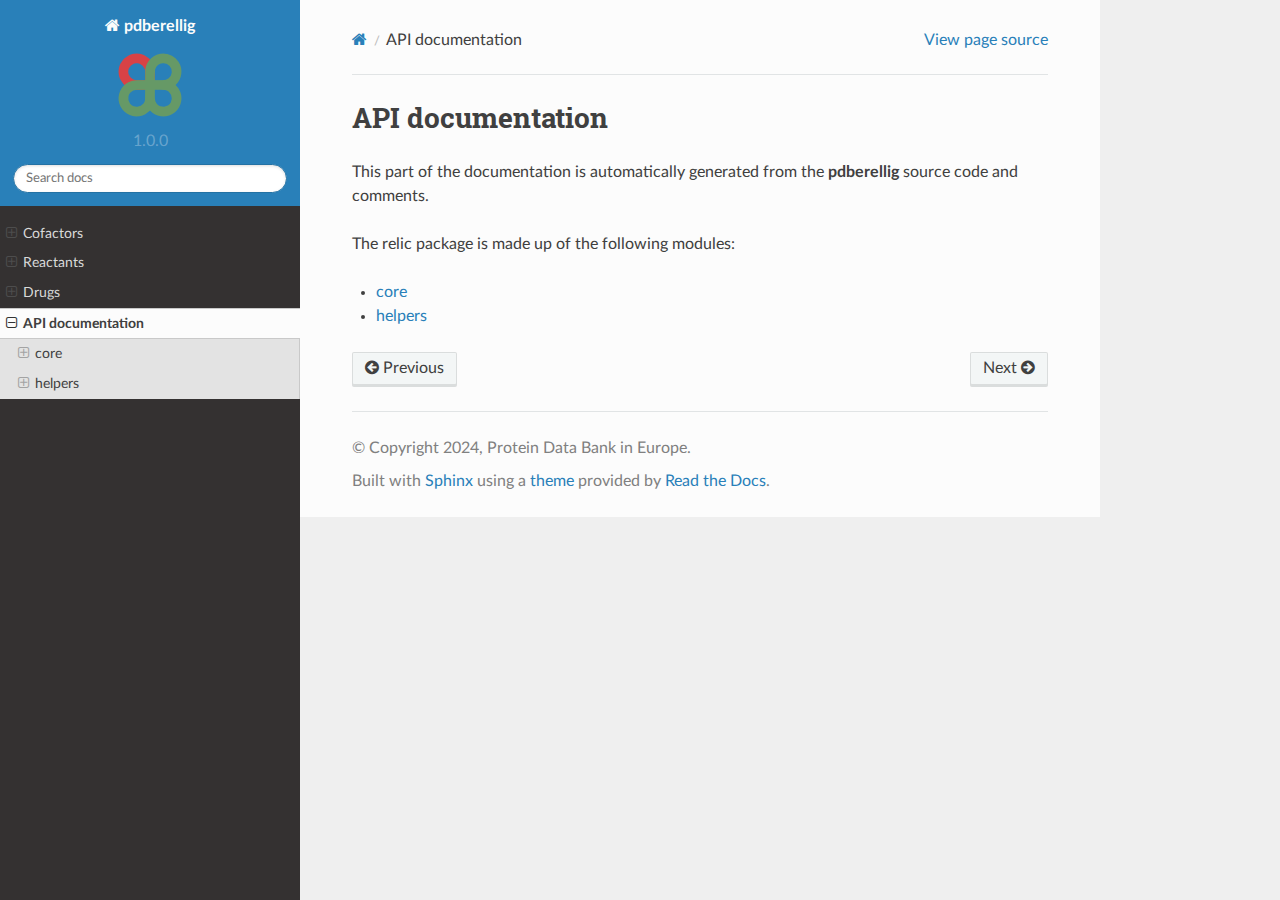
==== commit edae7fd7: "deploy: 53b63bc009f4bd31fee8f643187453dc118ac5a6" ====
--- a/api.html
+++ b/api.html
@@ -4,7 +4,7 @@
   <meta charset="utf-8" /><meta name="generator" content="Docutils 0.18.1: http://docutils.sourceforge.net/" />
 
   <meta name="viewport" content="width=device-width, initial-scale=1.0" />
-  <title>API documentation &mdash; pdberellig 0.1.1 documentation</title>
+  <title>API documentation &mdash; pdberellig 1.0.0 documentation</title>
       <link rel="stylesheet" href="_static/pygments.css" type="text/css" />
       <link rel="stylesheet" href="_static/css/theme.css" type="text/css" />
       <link rel="stylesheet" href="_static/css/styles.css" type="text/css" />
@@ -14,7 +14,7 @@
   
         <script src="_static/jquery.js?v=5d32c60e"></script>
         <script src="_static/_sphinx_javascript_frameworks_compat.js?v=2cd50e6c"></script>
-        <script src="_static/documentation_options.js?v=a58bc63e"></script>
+        <script src="_static/documentation_options.js?v=8d563738"></script>
         <script src="_static/doctools.js?v=9a2dae69"></script>
         <script src="_static/sphinx_highlight.js?v=dc90522c"></script>
     <script src="_static/js/theme.js"></script>
@@ -37,7 +37,7 @@
               <img src="_static/logo.png" class="logo" alt="Logo"/>
           </a>
               <div class="version">
-                0.1.1
+                1.0.0
               </div>
 <div role="search">
   <form id="rtd-search-form" class="wy-form" action="search.html" method="get">
@@ -68,13 +68,31 @@
 <ul class="current">
 <li class="toctree-l1 current"><a class="current reference internal" href="#">API documentation</a><ul>
 <li class="toctree-l2"><a class="reference internal" href="pdberellig.core.html">core</a><ul>
-<li class="toctree-l3"><a class="reference internal" href="pdberellig.core.html#pdberellig-core-cofactors">pdberellig.core.cofactors</a></li>
-<li class="toctree-l3"><a class="reference internal" href="pdberellig.core.html#pdberellig-core-reactants">pdberellig.core.reactants</a></li>
-<li class="toctree-l3"><a class="reference internal" href="pdberellig.core.html#pdberellig-core-drugs">pdberellig.core.drugs</a></li>
+<li class="toctree-l3"><a class="reference internal" href="pdberellig.core.html#module-pdberellig.core.cofactors">pdberellig.core.cofactors</a><ul>
+<li class="toctree-l4"><a class="reference internal" href="pdberellig.core.html#pdberellig.core.cofactors.Cofactors"><code class="docutils literal notranslate"><span class="pre">Cofactors</span></code></a></li>
+</ul>
+</li>
+<li class="toctree-l3"><a class="reference internal" href="pdberellig.core.html#module-pdberellig.core.reactants">pdberellig.core.reactants</a><ul>
+<li class="toctree-l4"><a class="reference internal" href="pdberellig.core.html#pdberellig.core.reactants.Reactants"><code class="docutils literal notranslate"><span class="pre">Reactants</span></code></a></li>
+</ul>
+</li>
+<li class="toctree-l3"><a class="reference internal" href="pdberellig.core.html#module-pdberellig.core.drugs">pdberellig.core.drugs</a><ul>
+<li class="toctree-l4"><a class="reference internal" href="pdberellig.core.html#pdberellig.core.drugs.Drugs"><code class="docutils literal notranslate"><span class="pre">Drugs</span></code></a></li>
+</ul>
+</li>
 </ul>
 </li>
 <li class="toctree-l2"><a class="reference internal" href="pdberellig.helpers.html">helpers</a><ul>
-<li class="toctree-l3"><a class="reference internal" href="pdberellig.helpers.html#pdberellig-helpers-utils">pdberellig.helpers.utils</a></li>
+<li class="toctree-l3"><a class="reference internal" href="pdberellig.helpers.html#module-pdberellig.helpers.utils">pdberellig.helpers.utils</a><ul>
+<li class="toctree-l4"><a class="reference internal" href="pdberellig.helpers.html#pdberellig.helpers.utils.download_chebi"><code class="docutils literal notranslate"><span class="pre">download_chebi()</span></code></a></li>
+<li class="toctree-l4"><a class="reference internal" href="pdberellig.helpers.html#pdberellig.helpers.utils.get_ids_to_process_from_file"><code class="docutils literal notranslate"><span class="pre">get_ids_to_process_from_file()</span></code></a></li>
+<li class="toctree-l4"><a class="reference internal" href="pdberellig.helpers.html#pdberellig.helpers.utils.get_ligand_intx_chains"><code class="docutils literal notranslate"><span class="pre">get_ligand_intx_chains()</span></code></a></li>
+<li class="toctree-l4"><a class="reference internal" href="pdberellig.helpers.html#pdberellig.helpers.utils.init_rdkit_templates"><code class="docutils literal notranslate"><span class="pre">init_rdkit_templates()</span></code></a></li>
+<li class="toctree-l4"><a class="reference internal" href="pdberellig.helpers.html#pdberellig.helpers.utils.parse_ligand"><code class="docutils literal notranslate"><span class="pre">parse_ligand()</span></code></a></li>
+<li class="toctree-l4"><a class="reference internal" href="pdberellig.helpers.html#pdberellig.helpers.utils.setup_log"><code class="docutils literal notranslate"><span class="pre">setup_log()</span></code></a></li>
+<li class="toctree-l4"><a class="reference internal" href="pdberellig.helpers.html#pdberellig.helpers.utils.sparql_to_df"><code class="docutils literal notranslate"><span class="pre">sparql_to_df()</span></code></a></li>
+</ul>
+</li>
 <li class="toctree-l3"><a class="reference internal" href="pdberellig.helpers.html#module-pdberellig.helpers.file_utils">pdberellig.helpers.file_utils</a><ul>
 <li class="toctree-l4"><a class="reference internal" href="pdberellig.helpers.html#pdberellig.helpers.file_utils.get_chebi_iterator"><code class="docutils literal notranslate"><span class="pre">get_chebi_iterator()</span></code></a></li>
 <li class="toctree-l4"><a class="reference internal" href="pdberellig.helpers.html#pdberellig.helpers.file_utils.get_cif_path"><code class="docutils literal notranslate"><span class="pre">get_cif_path()</span></code></a></li>
